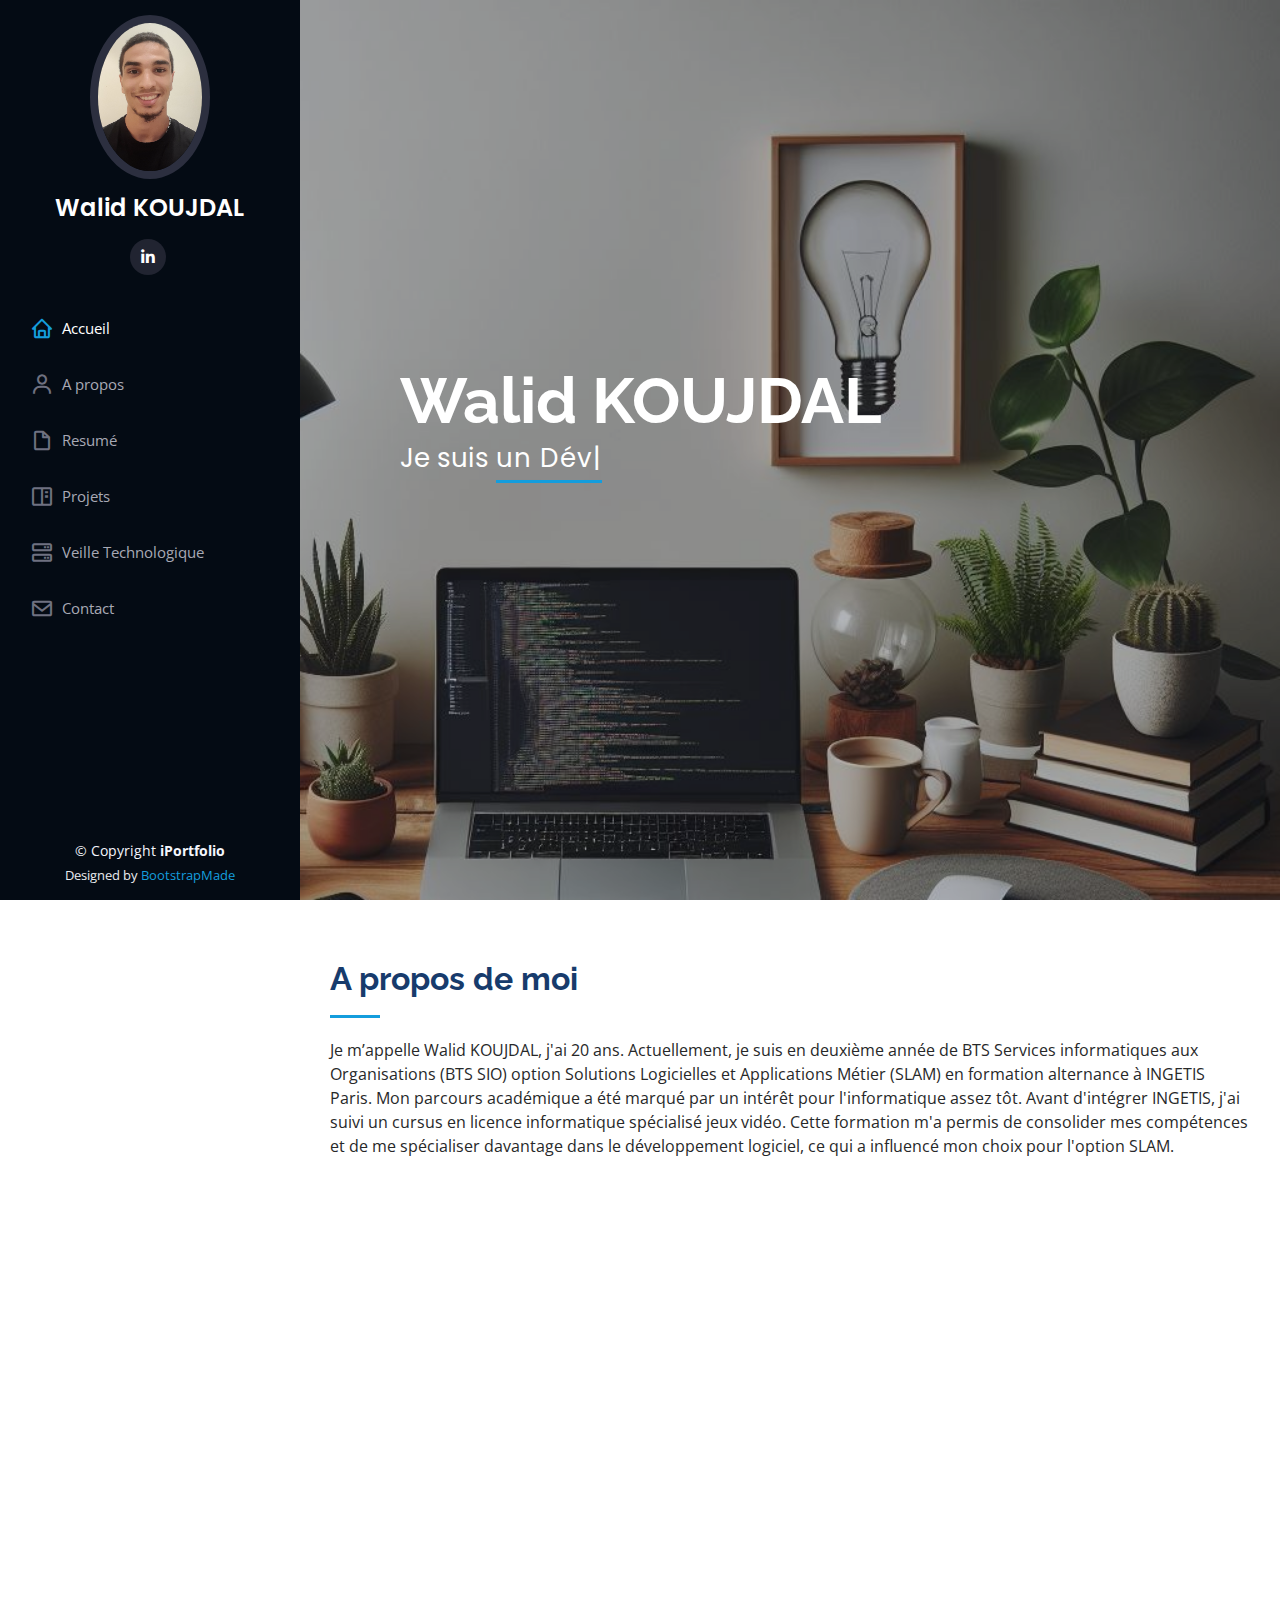
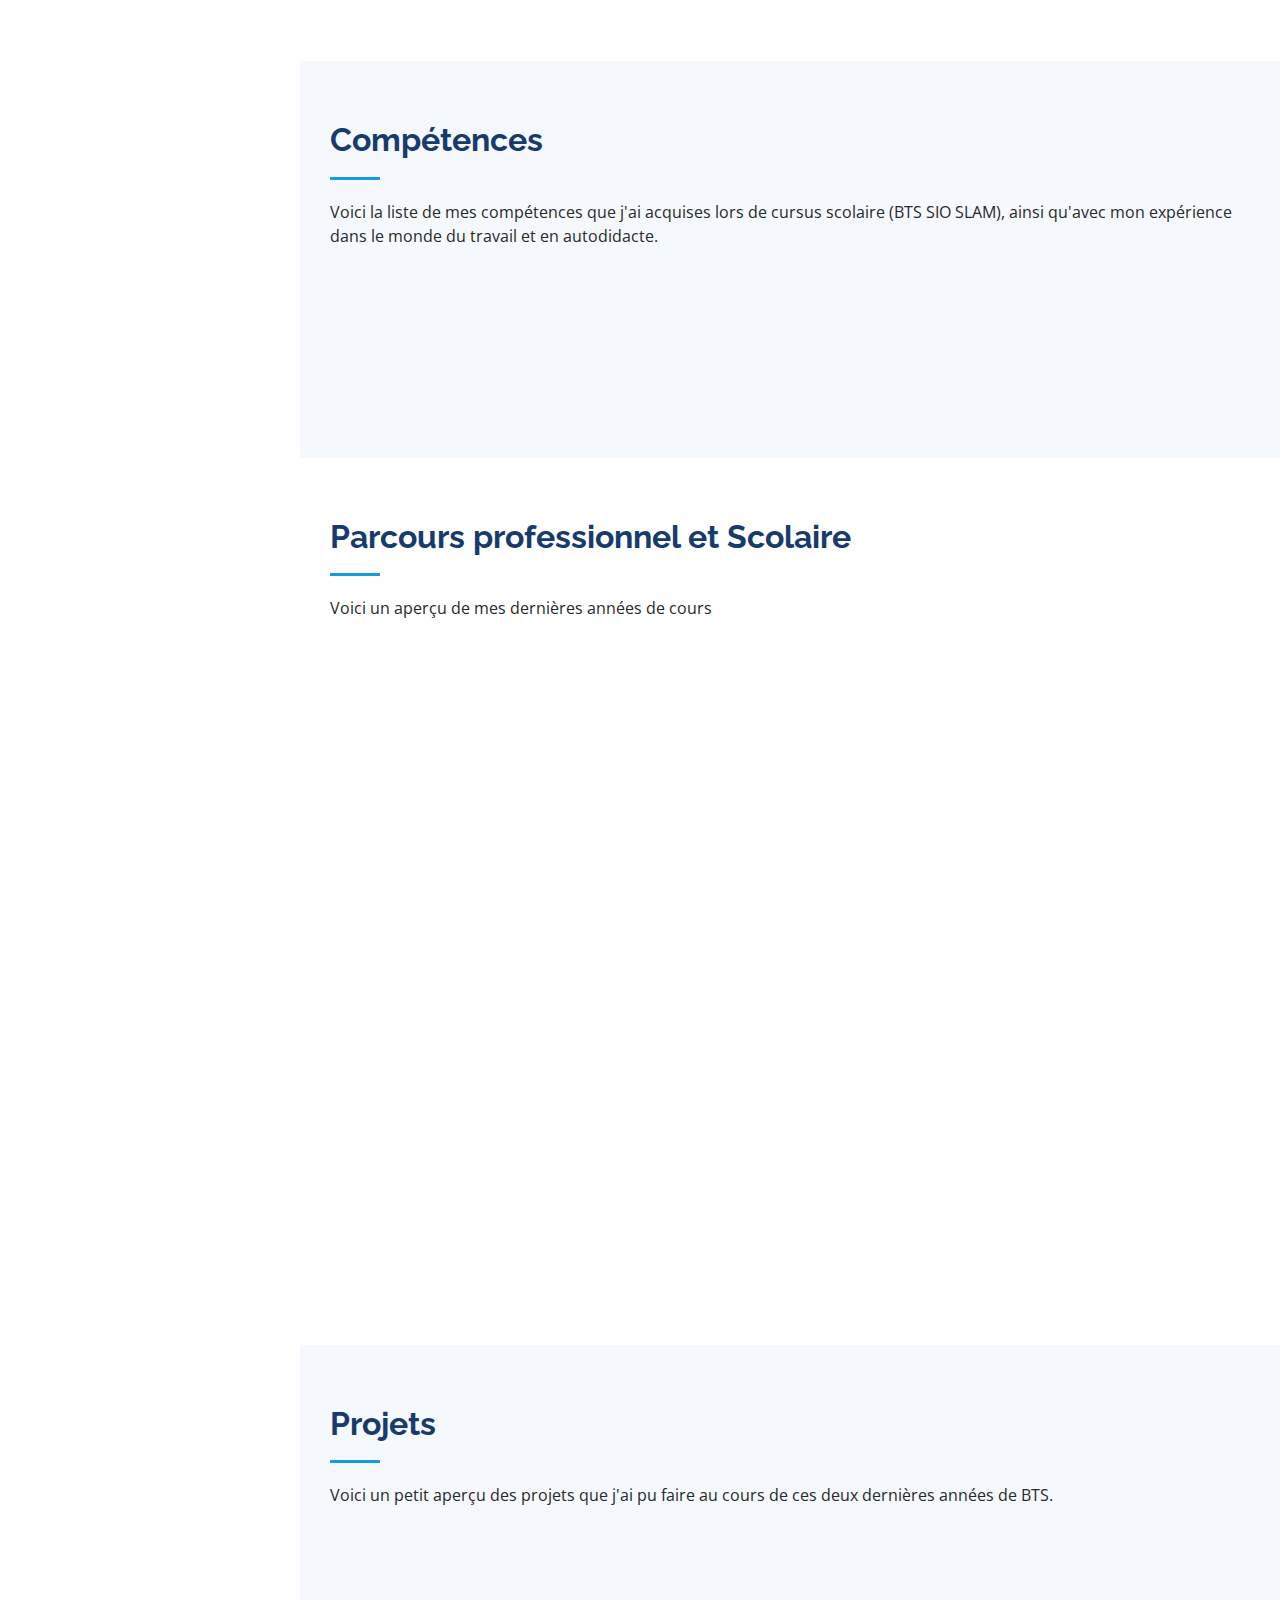
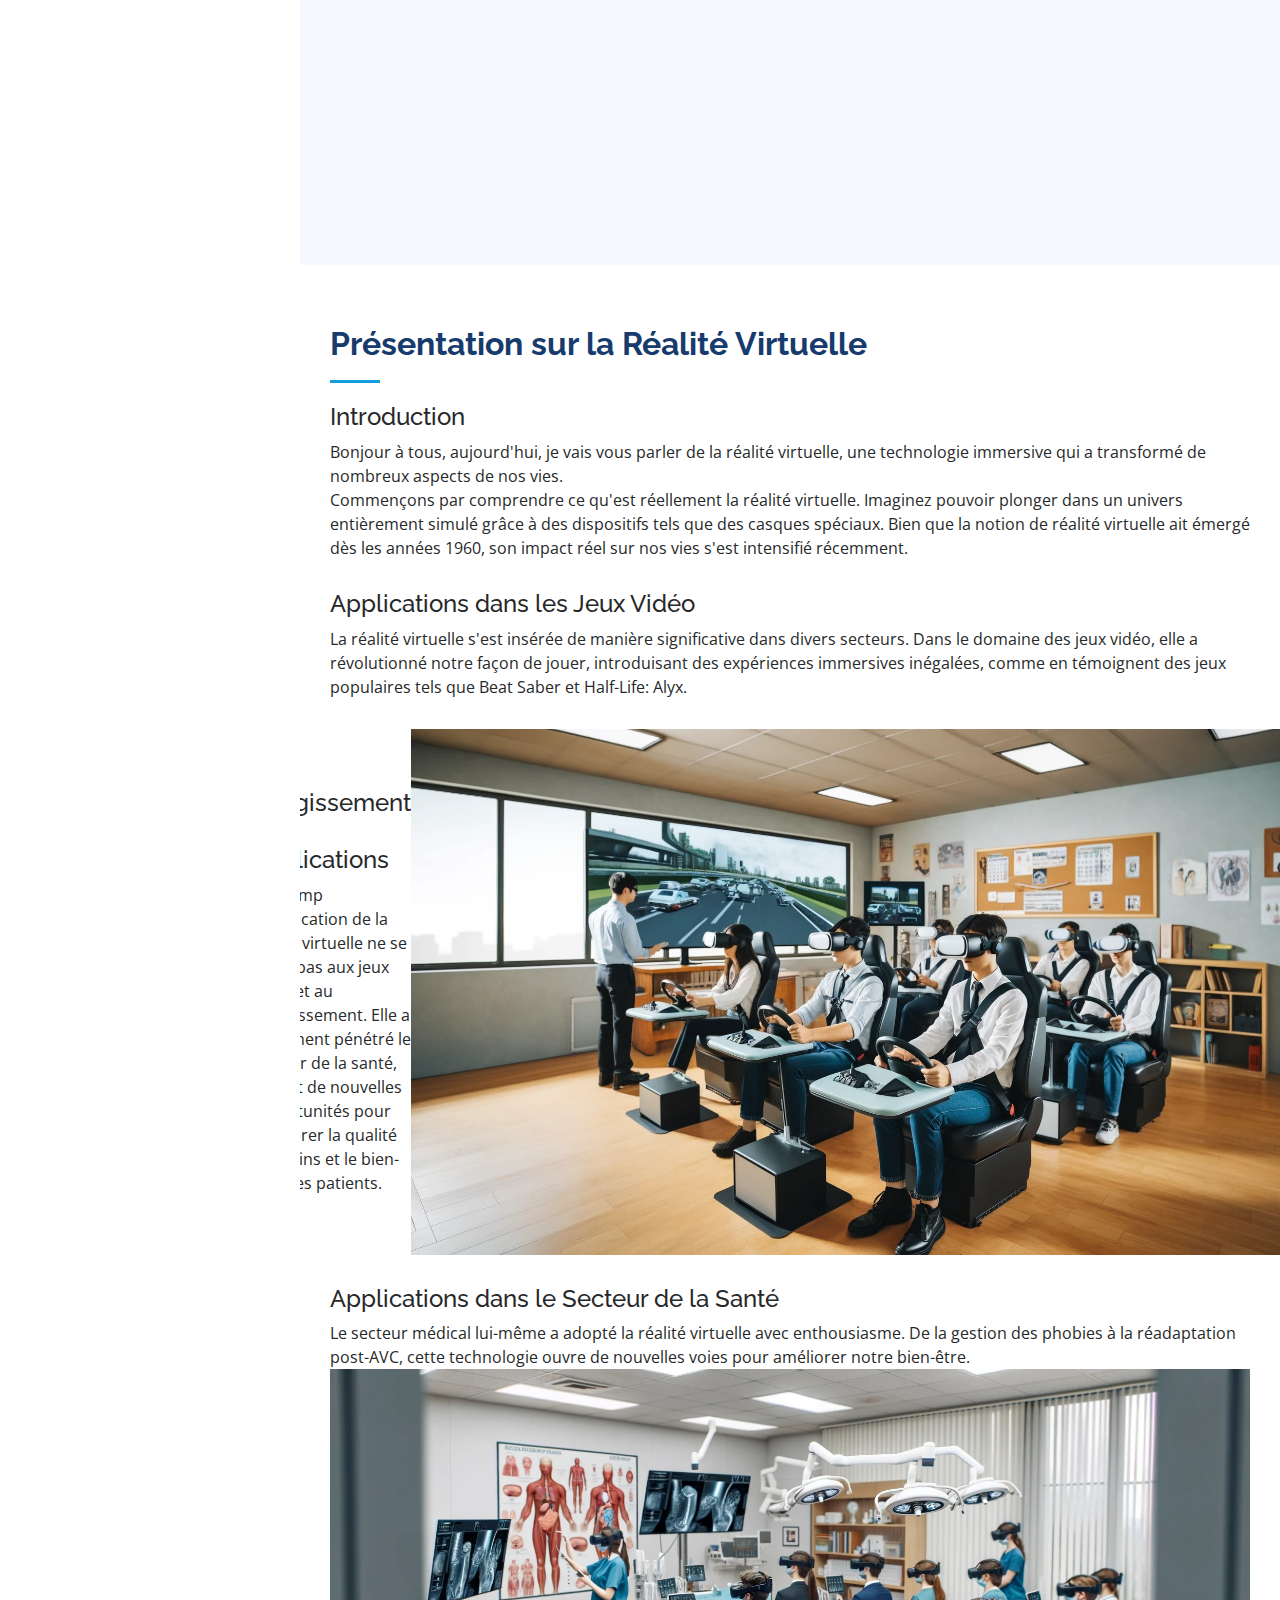
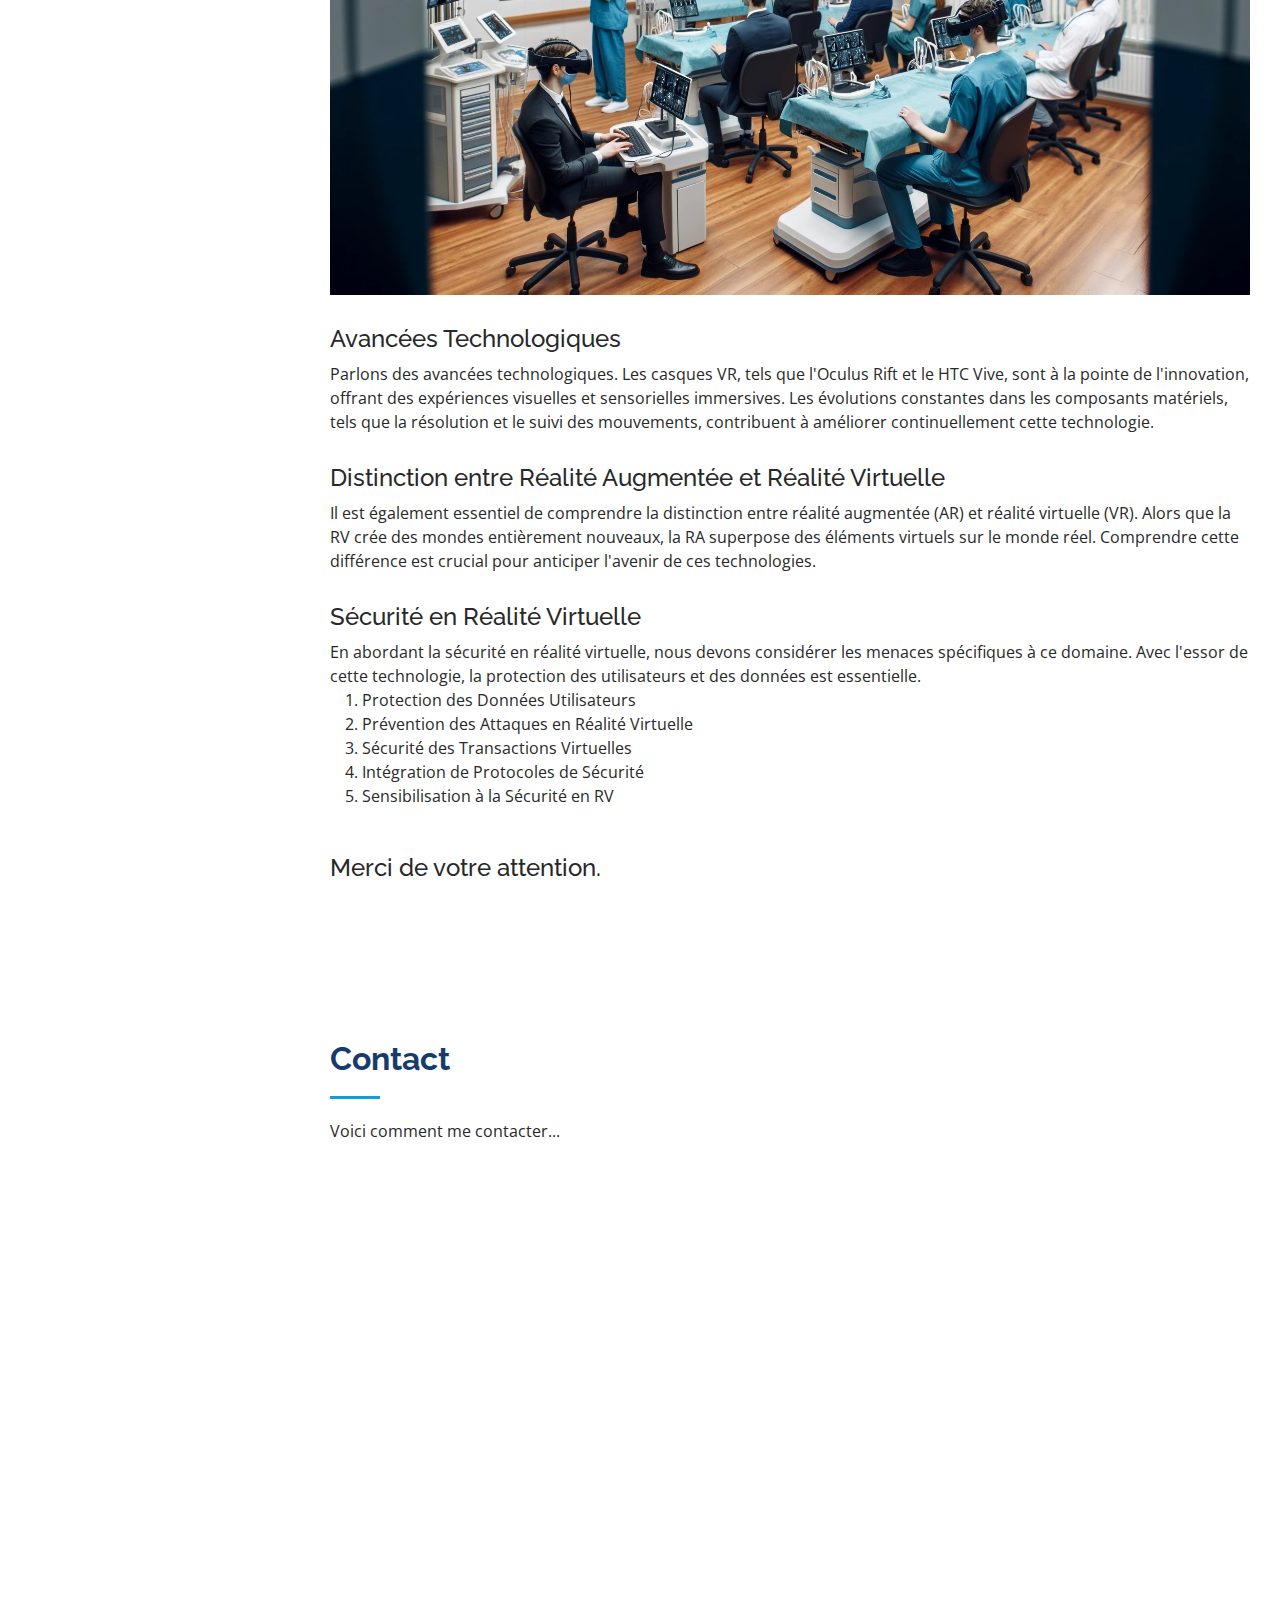
==== index.html @ e05b6fe8 "Update index.html" ====
<!DOCTYPE html>
<html lang="en">

<head>
  <meta charset="utf-8">
  <meta content="width=device-width, initial-scale=1.0" name="viewport">

  <title>iPortfolio Bootstrap Template - Index</title>
  <meta content="" name="description">
  <meta content="" name="keywords">

  <!-- Favicons -->
  <link href="assets/img/favicon.png" rel="icon">
  <link href="assets/img/apple-touch-icon.png" rel="apple-touch-icon">

  <!-- Google Fonts -->
  <link href="https://fonts.googleapis.com/css?family=Open+Sans:300,300i,400,400i,600,600i,700,700i|Raleway:300,300i,400,400i,500,500i,600,600i,700,700i|Poppins:300,300i,400,400i,500,500i,600,600i,700,700i" rel="stylesheet">

  <!-- Vendor CSS Files -->
  <link href="assets/vendor/aos/aos.css" rel="stylesheet">
  <link href="assets/vendor/bootstrap/css/bootstrap.min.css" rel="stylesheet">
  <link href="assets/vendor/bootstrap-icons/bootstrap-icons.css" rel="stylesheet">
  <link href="assets/vendor/boxicons/css/boxicons.min.css" rel="stylesheet">
  <link href="assets/vendor/glightbox/css/glightbox.min.css" rel="stylesheet">
  <link href="assets/vendor/swiper/swiper-bundle.min.css" rel="stylesheet">

  <!-- Template Main CSS File -->
  <link href="assets/css/style.css" rel="stylesheet">

  <!-- =======================================================
  * Template Name: iPortfolio
  * Updated: Jan 29 2024 with Bootstrap v5.3.2
  * Template URL: https://bootstrapmade.com/iportfolio-bootstrap-portfolio-websites-template/
  * Author: BootstrapMade.com
  * License: https://bootstrapmade.com/license/
  ======================================================== -->
</head>

<body>

  <!-- ======= Mobile nav toggle button ======= -->
  <i class="bi bi-list mobile-nav-toggle d-xl-none"></i>

  <!-- ======= Header ======= -->
  <header id="header">
    <div class="d-flex flex-column">

      <div class="profile">
        <img src="assets\img\portfolio\Walid-KOUJDAL.png" alt="" class="img-fluid rounded-circle">
        <h1 class="text-light"><a href="index.html">Walid KOUJDAL</a></h1>
        <div class="social-links mt-3 text-center">
          
          
          <a href="https://fr.linkedin.com/in/walid-koujdal-b328aa253" class="linkedin"><i class="bx bxl-linkedin"></i></a>
        </div>
      </div>

      <nav id="navbar" class="nav-menu navbar">
        <ul>
          <li><a href="#hero" class="nav-link scrollto active"><i class="bx bx-home"></i> <span>Accueil</span></a></li>
          <li><a href="#about" class="nav-link scrollto"><i class="bx bx-user"></i> <span>A propos</span></a></li>
          <li><a href="#resume" class="nav-link scrollto"><i class="bx bx-file-blank"></i> <span>Resumé</span></a></li>
          <li><a href="#portfolio" class="nav-link scrollto"><i class="bx bx-book-content"></i> <span>Projets</span></a></li>
          <li><a href="#services" class="nav-link scrollto"><i class="bx bx-server"></i> <span>Veille Technologique</span></a></li>
          <li><a href="#contact" class="nav-link scrollto"><i class="bx bx-envelope"></i> <span>Contact</span></a></li>
        </ul>
      </nav><!-- .nav-menu -->
    </div>
  </header><!-- End Header -->

  <!-- ======= Hero Section ======= -->
  <section id="hero" class="d-flex flex-column justify-content-center align-items-center">
    <div class="hero-container" data-aos="fade-in">
      <h1>Walid KOUJDAL </h1>
      <p>Je suis <span class="typed" data-typed-items="un Développeur, un étudiant"></span></p>
    </div>
  </section><!-- End Hero -->

  <main id="main">

    <!-- ======= About Section ======= -->
    <section id="about" class="about">
      <div class="container">

        <div class="section-title">
          <h2>A propos de moi</h2>
          <p>Je m’appelle Walid KOUJDAL, j'ai 20 ans. Actuellement, je suis en deuxième année de BTS Services informatiques aux Organisations (BTS SIO) option Solutions Logicielles et Applications Métier (SLAM) en formation alternance à INGETIS Paris. Mon parcours académique a été marqué par un intérêt pour l'informatique assez tôt. Avant d'intégrer INGETIS, j'ai suivi un cursus en licence informatique spécialisé jeux vidéo. Cette formation m'a permis de consolider mes compétences et de me spécialiser davantage dans le développement logiciel, ce qui a influencé mon choix pour l'option SLAM.  
          </p>
        </div>  

        <div class="row">
          <div class="col-lg-4" data-aos="fade-right">
            <img src="assets\img\portfolio\Walid-KOUJDAL.png" class="img-fluid" alt="">
          </div>
          <div class="col-lg-8 pt-4 pt-lg-0 content" data-aos="fade-left">
            <h3>Etudiant, Développeur</h3>
            <p class="fst-italic">
              Je suis un étudient de 20 ans qui a pour but de vivre de l'informatique.
            </p>
            <div class="row">
              <div class="col-lg-6">
                <ul>
                  <li><i class="bi bi-chevron-right"></i> <strong>Date d'anniversaire:</strong> <span>26 Mai 2003</span></li>
                  <li><i class="bi bi-chevron-right"></i> <strong>Numero:</strong> <span>+33 6 26 18 85 80 </span></li>
                  <li><i class="bi bi-chevron-right"></i> <strong>Ville:</strong> <span>Argenteuil, France</span></li>
                </ul>
              </div>
              <div class="col-lg-6">
                <ul>
                  <li><i class="bi bi-chevron-right"></i> <strong>Age:</strong> <span>20</span></li>
                  <li><i class="bi bi-chevron-right"></i> <strong>Situation scolaire:</strong> <span>Etudiant à INGETIS Paris</span></li>
                  <li><i class="bi bi-chevron-right"></i> <strong>Email:</strong> <span>walidkoujdal2003@gmail.com</span></li>
                </ul>
              </div>
            </div>  
          </div>
        </div>

      </div>
    </section><!-- End About Section -->


    <!-- ======= Skills Section ======= -->
    <section id="skills" class="skills section-bg">
      <div class="container">

        <div class="section-title">
          <h2>Compétences</h2>
          <p>Voici la liste de mes compétences que j'ai acquises lors de cursus scolaire (BTS SIO SLAM), ainsi qu'avec mon expérience dans le monde du travail et en autodidacte.</p>
        </div>

        <div class="row skills-content">

          <div class="col-lg-4" data-aos="fade-up">

            <div class="progress">
              <span class="skill">HTML</span>
            </div>

         

            <div class="progress">
              <span class="skill">CSS</span>
            </div>

          </div>

          <div class="col-lg-4" data-aos="fade-up" data-aos-delay="100">

            <div class="progress">
              <span class="skill">PHP</span>
            </div>

            <div class="progress">
              <span class="skill">C#</span>
            </div>

           

          </div>

          <div class="col-lg-4" data-aos="fade-up" data-aos-delay="100">

           

            <div class="progress">
              <span class="skill">MYSQL</span>
            </div>

            <div class="progress">
              <span class="skill">JavaScript</span>
            </div>

          </div>

        </div>

      </div>
    </section><!-- End Skills Section -->

    <!-- ======= Resume Section ======= -->
    <section id="resume" class="resume">
      <div class="container">

        <div class="section-title">
          <h2>Parcours professionnel et Scolaire</h2>
          <p>Voici un aperçu de mes dernières années de cours </p>
        </div>

        <div class="row">
          <div class="col-lg-6" data-aos="fade-up">
            <h3 class="resume-title">Sommaire</h3>
            <div class="resume-item pb-0">
              <h4>Walid KOUJDAL </h4>
              <p><em>Petit résumé rapide de mes 3 dernières années dans le monde de l'informatique sur mon parcours informatique et mes expériences professionnelles.</em></p>
            </div>

            <h3 class="resume-title">Education</h3>
            <div class="resume-item">
              <h4>Licence Informatique  </h4>
              <h5>2021 - 2022</h5>
              <p><em>Licence Informatique, Paris 8 Saint Denis</em></p>
              <p>Etablissement dans lequel j'ai fait ma première année en Informatique</p>
            </div>
            <div class="resume-item">
              <h4> BTS SIO (Service Informatique aux Organisations) Option SLAM (Solutions Logicielles et Application Métier)  </h4>
              <h5>2023 - 2024</h5>
              <p><em>INGETIS PARIS, Paris </em></p>
              <p>Etablissement dans lequel j'ai fait ma deuxième et troisième année en Informatique</p>
            </div>
          </div>
          <div class="col-lg-6" data-aos="fade-up" data-aos-delay="100">
            <h3 class="resume-title">Experiences Professionelles dans l'informatique</h3>
            <div class="resume-item">
              <h4>Stage en designer de site Web</h4>
              <h5>Juin 2023 - Août 2023</h5>
              <p><em>Paris</em></p>
              <ul>
                  <li>Conception d'un site Web</li>
                  <li>Donner un aperçu d'une présence en ligne</li>
                  
              </ul>
          </div>
          
          <div class="resume-item">
            <h4>Conception officielle du site web</h4>
            <h5>Octobre 2023 - Décembre 2023</h5>
            <p><em>Paris</em></p>
            <ul>
                <li>Création du site pour depannage</li>
                <li>Automatisation et gestion de la présence en ligne.</li>
                
            </ul>
        </div>        
        </div>
        </div>
      </div>
    </section><!-- End Resume Section -->

    <!-- ======= Portfolio Section ======= -->
    <section id="portfolio" class="portfolio section-bg">
      <div class="container">

        <div class="section-title">
          <h2>Projets</h2>
          <p>Voici un petit aperçu des projets que j'ai pu faire au cours de ces deux dernières années de BTS.</p>
        </div>

        <div class="row" data-aos="fade-up">
          <div class="col-lg-12 d-flex justify-content-center">
            <ul id="portfolio-flters">
              <li data-filter="*" class="filter-active">All</li>
              <li data-filter=".filter-app">App</li>
              <li data-filter=".filter-web">Web</li>
            </ul>
          </div>
        </div>

        <div class="row portfolio-container" data-aos="fade-up" data-aos-delay="100">

          <div class="col-lg-4 col-md-6 portfolio-item filter-web">
            <div class="portfolio-wrap">
              <img src="assets\img\portfolio\reborn.png" class="img-fluid" alt="">
              <div class="portfolio-links">
                <a href="assets\img\portfolio\reborn.png" data-gallery="portfolioGallery" class="portfolio-lightbox" title="Web 2"><i class="bx bx-plus"></i></a>
                <a href="portfolio-details.html" title="More Details"><i class="bx bx-link"></i></a>
              </div>
            </div>
          </div>

          <div class="col-lg-4 col-md-6 portfolio-item filter-app">
            <div class="portfolio-wrap">
              <img src="assets\img\portfolio\AccueilDVD.png" class="img-fluid" alt="">
              <div class="portfolio-links">
                <a href="assets\img\portfolio\AccueilDVD.png" data-gallery="portfolioGallery" class="portfolio-lightbox" title="App 1"><i class="bx bx-plus"></i></a>
                <a href="portfolio-details2.html" title="More Details"><i class="bx bx-link"></i></a>
              </div>
            </div>
          </div>

        

         

         
        </div>
        
      </div>
    </section><!-- End Portfolio Section -->

    <!-- ======= Services Section ======= -->
    <!-- ======= Services Section ======= -->
<section id="services" class="services">
  <div class="container">

  <div class="section-title">
    <h2>Présentation sur la Réalité Virtuelle</h2>
    <h4>Introduction</h4>
    <p>Bonjour à tous, aujourd'hui, je vais vous parler de la réalité virtuelle, une technologie immersive qui a transformé de nombreux aspects de nos vies.</p>
    <p>Commençons par comprendre ce qu'est réellement la réalité virtuelle. Imaginez pouvoir plonger dans un univers entièrement simulé grâce à des dispositifs tels que des casques spéciaux. Bien que la notion de réalité virtuelle ait émergé dès les années 1960, son impact réel sur nos vies s'est intensifié récemment.</p>
</div>

<div class="section-title">
    <h4>Applications dans les Jeux Vidéo</h4>
    <p>La réalité virtuelle s'est insérée de manière significative dans divers secteurs. Dans le domaine des jeux vidéo, elle a révolutionné notre façon de jouer, introduisant des expériences immersives inégalées, comme en témoignent des jeux populaires tels que Beat Saber et Half-Life: Alyx.</p>
</div>

<div class="section-title d-flex align-items-center justify-content-center">
  <div>
    <h4>Élargissement des Applications</h4>
    <p>Le champ d'application de la réalité virtuelle ne se limite pas aux jeux vidéo et au divertissement. Elle a également pénétré le secteur de la santé, offrant de nouvelles opportunités pour améliorer la qualité des soins et le bien-être des patients.</p>
  </div>
    <img src="assets\img\portfolio\VRAutoecole.jpg" class="img-fluid" alt="Application de la VR en auto-école">
        
  </div>

<div class="section-title">
  <h4>Applications dans le Secteur de la Santé</h4>
  <p>Le secteur médical lui-même a adopté la réalité virtuelle avec enthousiasme. De la gestion des phobies à la réadaptation post-AVC, cette technologie ouvre de nouvelles voies pour améliorer notre bien-être.</p>
  <img src="assets/img/portfolio/VRMedcin.jpg" class="img-fluid" alt="Application de la VR en médecine">
</div>


<div class="section-title">
    <h4>Avancées Technologiques</h4>
    <p>Parlons des avancées technologiques. Les casques VR, tels que l'Oculus Rift et le HTC Vive, sont à la pointe de l'innovation, offrant des expériences visuelles et sensorielles immersives. Les évolutions constantes dans les composants matériels, tels que la résolution et le suivi des mouvements, contribuent à améliorer continuellement cette technologie.</p>
</div>

<div class="section-title">
    <h4>Distinction entre Réalité Augmentée et Réalité Virtuelle</h4>
    <p>Il est également essentiel de comprendre la distinction entre réalité augmentée (AR) et réalité virtuelle (VR). Alors que la RV crée des mondes entièrement nouveaux, la RA superpose des éléments virtuels sur le monde réel. Comprendre cette différence est crucial pour anticiper l'avenir de ces technologies.</p>
</div>

<div class="section-title">
    <h4>Sécurité en Réalité Virtuelle</h4>
    <p>En abordant la sécurité en réalité virtuelle, nous devons considérer les menaces spécifiques à ce domaine. Avec l'essor de cette technologie, la protection des utilisateurs et des données est essentielle.</p>
    <ol>
        <li>Protection des Données Utilisateurs</li>
        <li>Prévention des Attaques en Réalité Virtuelle</li>
        <li>Sécurité des Transactions Virtuelles</li>
        <li>Intégration de Protocoles de Sécurité</li>
        <li>Sensibilisation à la Sécurité en RV</li>
    </ol>
</div>

<div class="section-title">
    <h4>Merci de votre attention.</h4>
</div>

  </div>
</section><!-- End Services Section -->


    <!-- ======= Contact Section ======= -->
    <section id="contact" class="contact">
      <div class="container">

        <div class="section-title">
          <h2>Contact</h2>
          <p>Voici comment me contacter...</p>
        </div>

        <div class="row" data-aos="fade-in">

          <div class="col-lg-5 d-flex align-items-stretch">
            <div class="info">
              <div class="address">
                <i class="bi bi-geo-alt"></i>
                <h4>Adresse:</h4>
                <p>11 rue de Picardie, Argenteuil, 95100</p>
              </div>

              <div class="email">
                <i class="bi bi-envelope"></i>
                <h4>Email:</h4>
                <p>walidkoujdal2003@gmail.com</p>
              </div>

              <div class="Telephone">
                <i class="bi bi-phone"></i>
                <h4>Appeler:</h4>
                <p>+33 6 26 18 95 80</p>
              </div>

            </div>

          </div>

          <div class="col-lg-7 mt-5 mt-lg-0 d-flex align-items-stretch">
            <form action="forms/contact.php" method="post" role="form" class="php-email-form">
              <div class="row">
                <div class="form-group col-md-6">
                  <label for="name">Votre Nom</label>
                  <input type="text" name="name" class="form-control" id="name" required>
                </div>
                <div class="form-group col-md-6">
                  <label for="name">Email</label>
                  <input type="email" class="form-control" name="email" id="email" required>
                </div>
              </div>
              <div class="form-group">
                <label for="name">Sujet</label>
                <input type="text" class="form-control" name="subject" id="subject" required>
              </div>
              <div class="form-group">
                <label for="name">Message</label>
                <textarea class="form-control" name="message" rows="10" required></textarea>
              </div>
              <div class="my-3">
                <div class="loading">Envoyé</div>
                <div class="error-message"></div>
                <div class="sent-message">Votre message à été envoyé. Merci !</div>
              </div>
              <div class="text-center"><button type="submit">Envoyer Message</button></div>
            </form>
          </div>

        </div>

      </div>
    </section><!-- End Contact Section -->

  </main><!-- End #main -->

  <!-- ======= Footer ======= -->
  <footer id="footer">
    <div class="container">
      <div class="copyright">
        &copy; Copyright <strong><span>iPortfolio</span></strong>
      </div>
      <div class="credits">
        <!-- All the links in the footer should remain intact. -->
        <!-- You can delete the links only if you purchased the pro version. -->
        <!-- Licensing information: https://bootstrapmade.com/license/ -->
        <!-- Purchase the pro version with working PHP/AJAX contact form: https://bootstrapmade.com/iportfolio-bootstrap-portfolio-websites-template/ -->
        Designed by <a href="https://bootstrapmade.com/">BootstrapMade</a>
      </div>
    </div>
  </footer><!-- End  Footer -->

  <a href="#" class="back-to-top d-flex align-items-center justify-content-center"><i class="bi bi-arrow-up-short"></i></a>

  <!-- Vendor JS Files -->
  <script src="assets/vendor/purecounter/purecounter_vanilla.js"></script>
  <script src="assets/vendor/aos/aos.js"></script>
  <script src="assets/vendor/bootstrap/js/bootstrap.bundle.min.js"></script>
  <script src="assets/vendor/glightbox/js/glightbox.min.js"></script>
  <script src="assets/vendor/isotope-layout/isotope.pkgd.min.js"></script>
  <script src="assets/vendor/swiper/swiper-bundle.min.js"></script>
  <script src="assets/vendor/typed.js/typed.umd.js"></script>
  <script src="assets/vendor/waypoints/noframework.waypoints.js"></script>
  <script src="assets/vendor/php-email-form/validate.js"></script>

  <!-- Template Main JS File -->
  <script src="assets/js/main.js"></script>

</body>

</html>
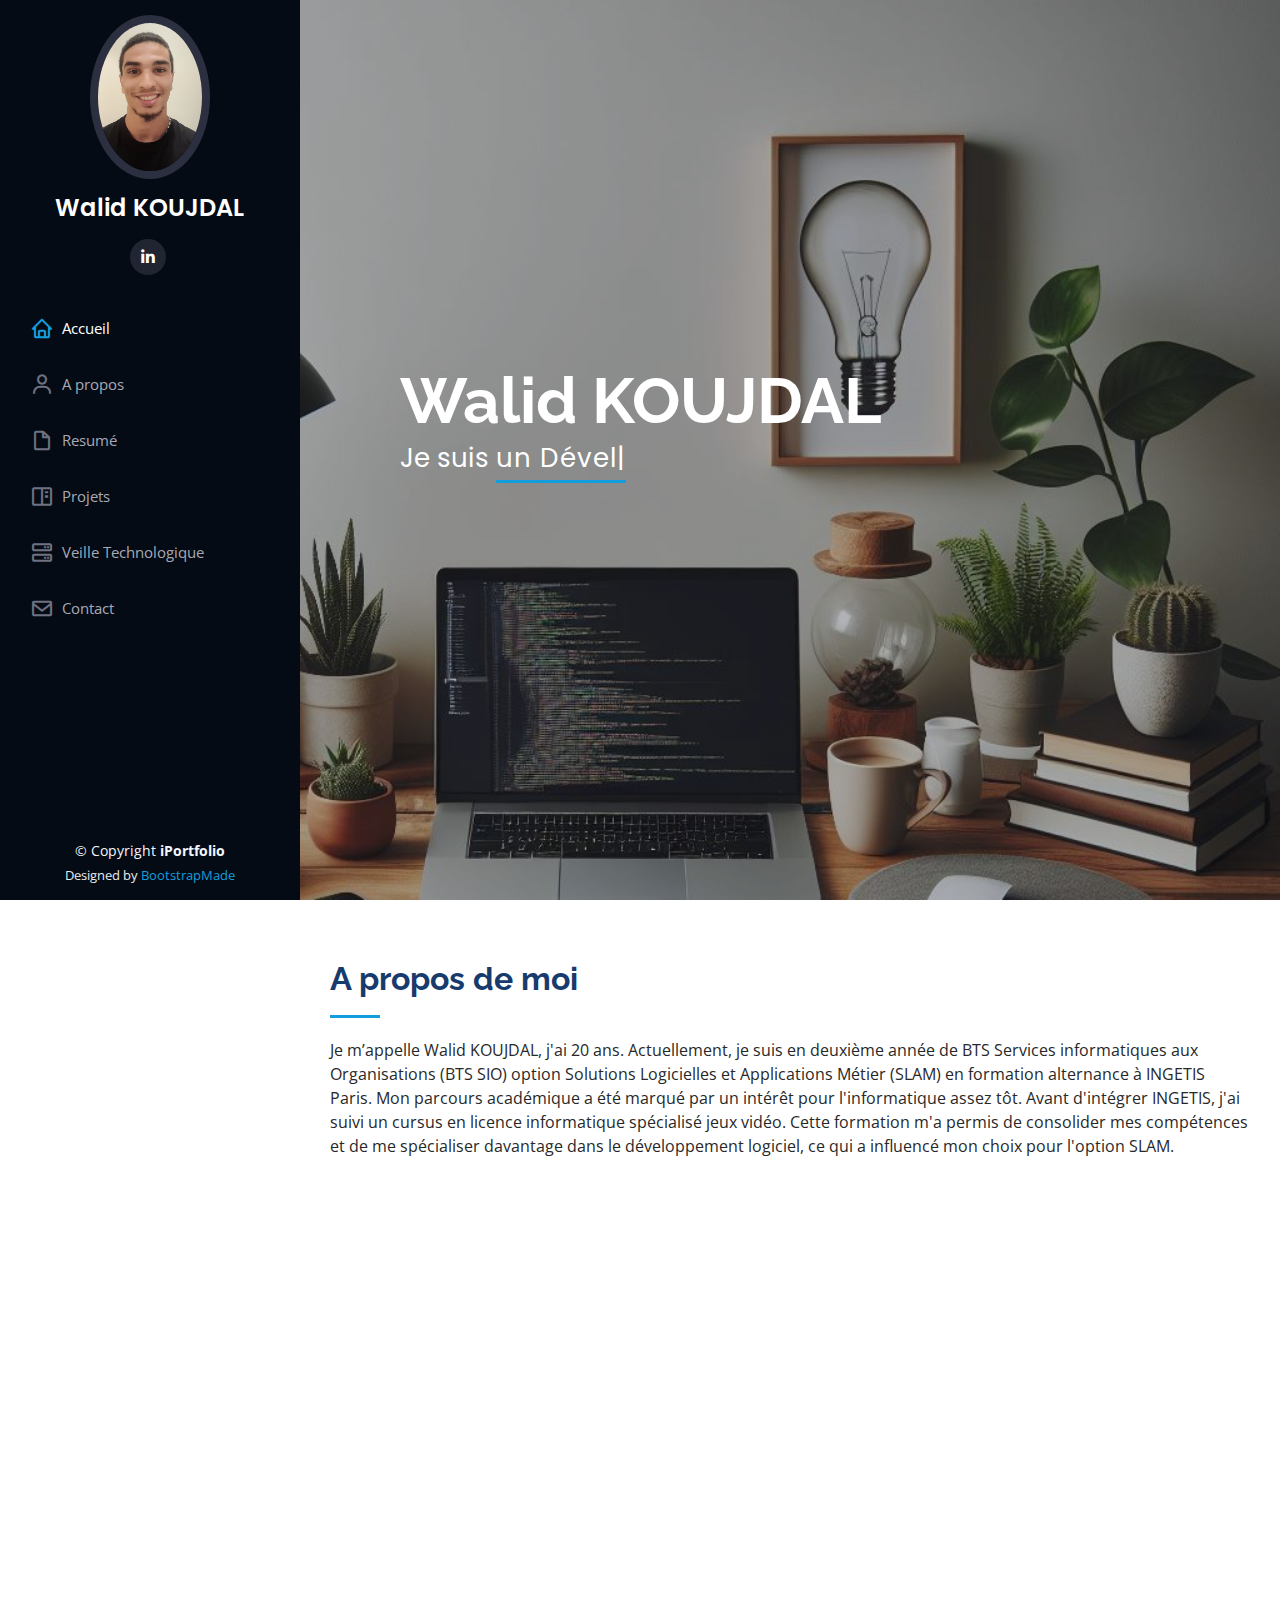
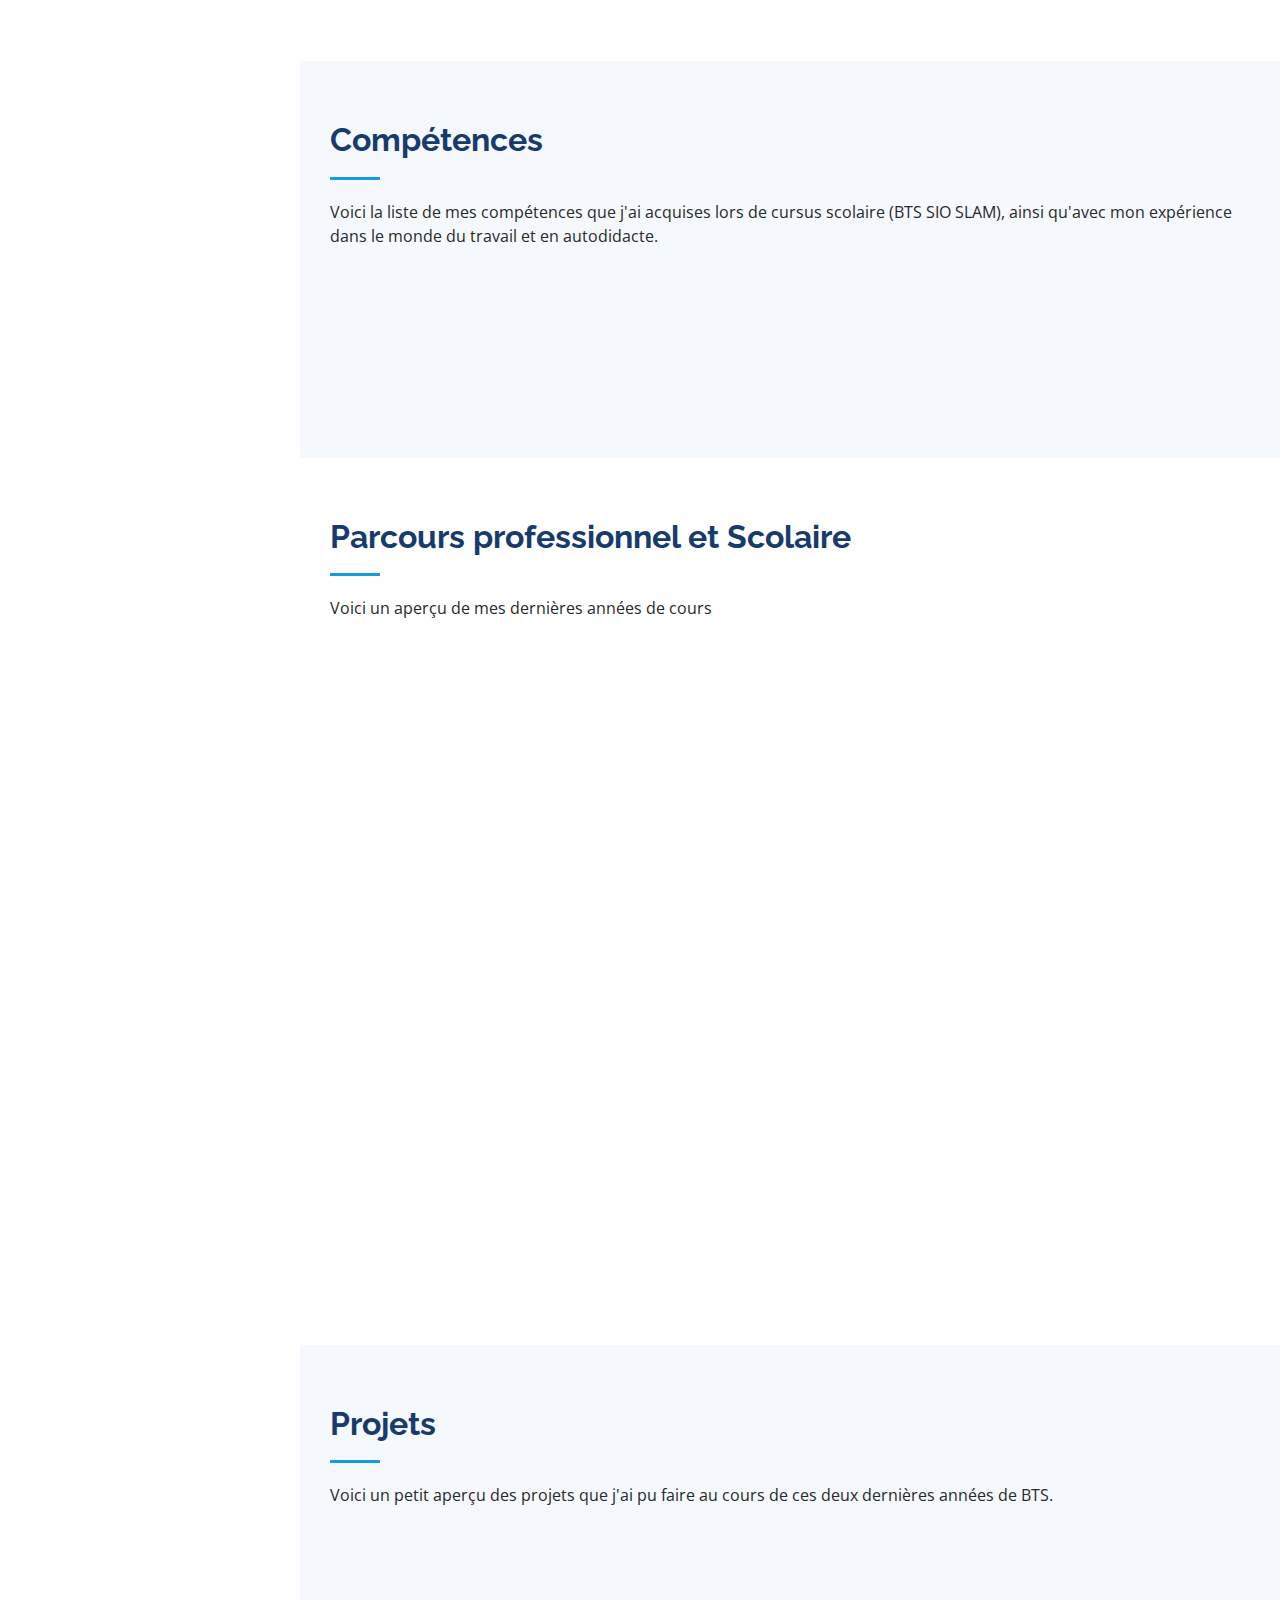
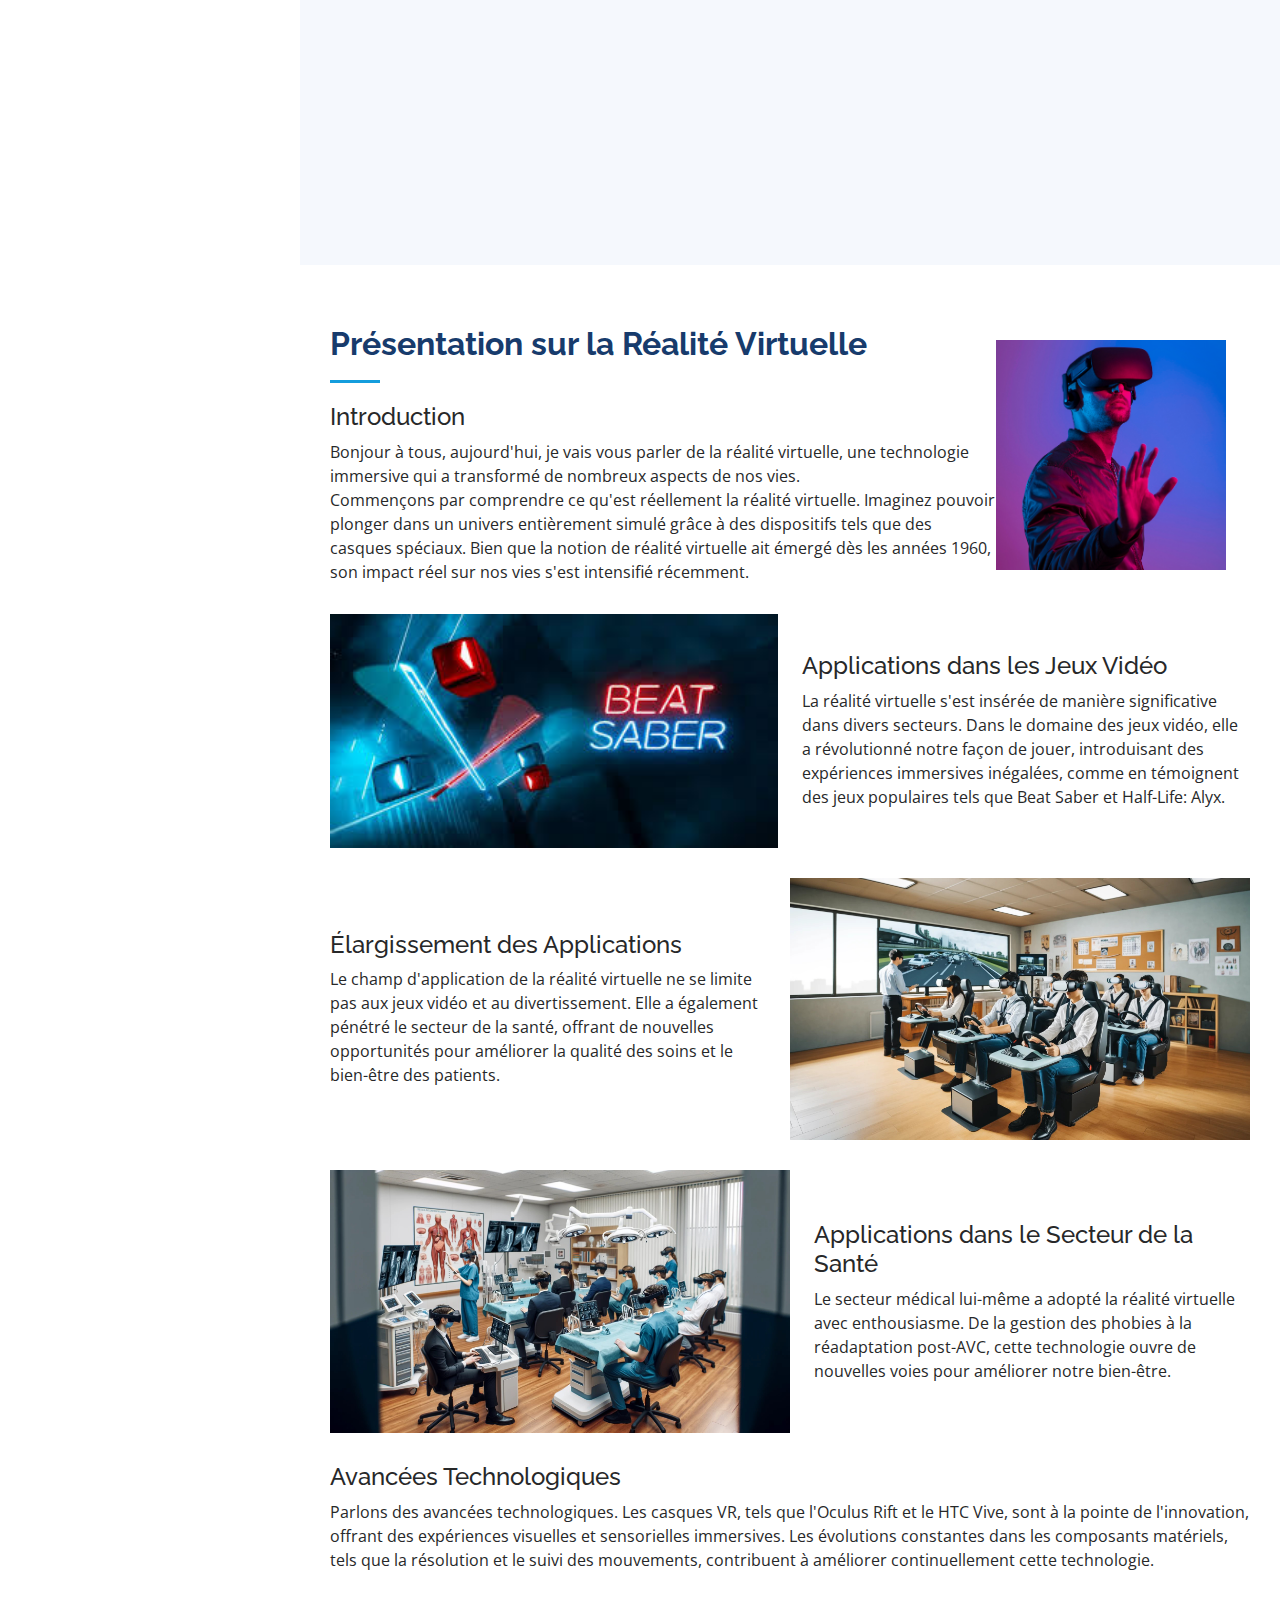
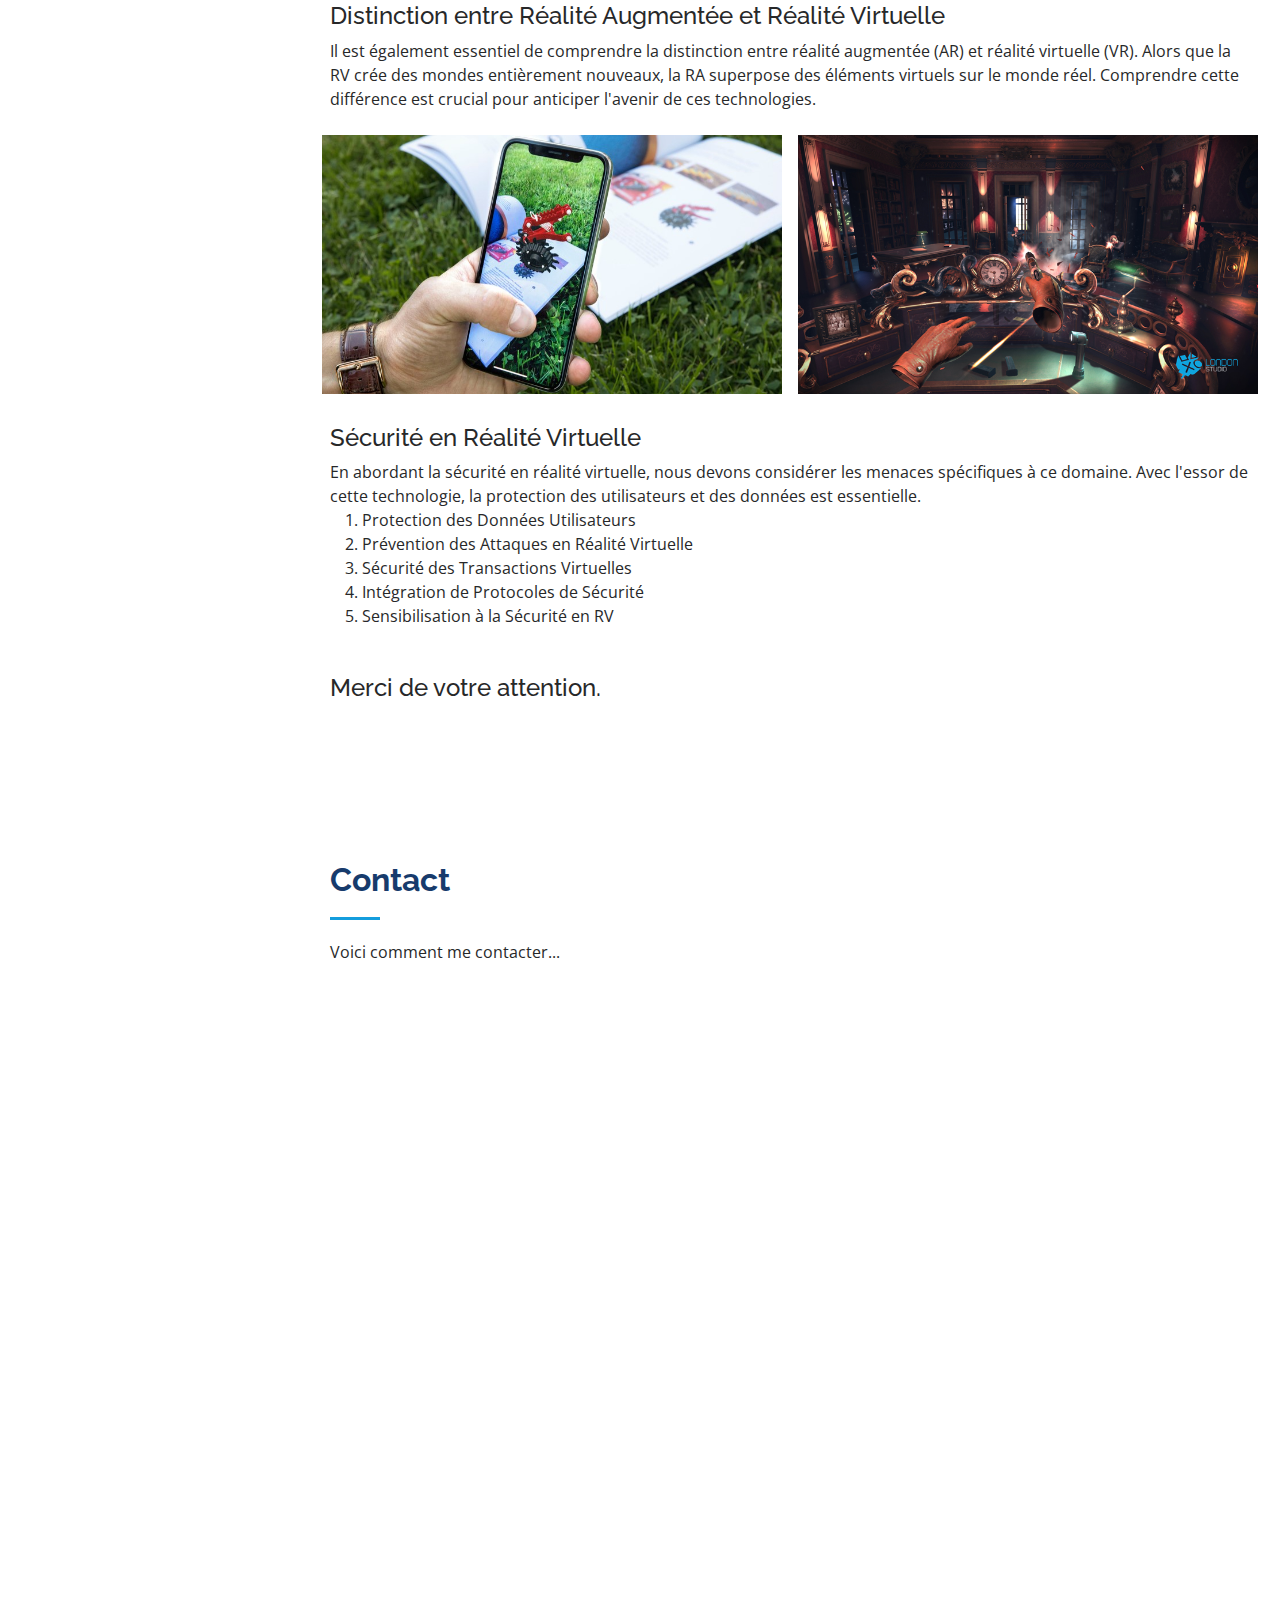
==== commit 5b812e68: "yes" ====
--- a/index.html
+++ b/index.html
@@ -293,31 +293,41 @@
 <section id="services" class="services">
   <div class="container">
 
-  <div class="section-title">
+    <div class="section-title d-flex align-items-center justify-content-center">
+      <div>
     <h2>Présentation sur la Réalité Virtuelle</h2>
     <h4>Introduction</h4>
     <p>Bonjour à tous, aujourd'hui, je vais vous parler de la réalité virtuelle, une technologie immersive qui a transformé de nombreux aspects de nos vies.</p>
     <p>Commençons par comprendre ce qu'est réellement la réalité virtuelle. Imaginez pouvoir plonger dans un univers entièrement simulé grâce à des dispositifs tels que des casques spéciaux. Bien que la notion de réalité virtuelle ait émergé dès les années 1960, son impact réel sur nos vies s'est intensifié récemment.</p>
-</div>
-
-<div class="section-title">
+  </div>
+    <img src="assets/img/portfolio/VR.jpg" class="img-fluid me-4 w-25" alt="Application de la VR en médecine">
+
+  </div>
+
+  <div class="section-title d-flex align-items-center justify-content-start flex-row-reverse">
+    <div class="w-50">
     <h4>Applications dans les Jeux Vidéo</h4>
     <p>La réalité virtuelle s'est insérée de manière significative dans divers secteurs. Dans le domaine des jeux vidéo, elle a révolutionné notre façon de jouer, introduisant des expériences immersives inégalées, comme en témoignent des jeux populaires tels que Beat Saber et Half-Life: Alyx.</p>
-</div>
+  </div>
+    <img src="assets/img/portfolio/BeatSaber.jpeg" class="img-fluid me-4 w-50" alt="Application de la VR en médecine">
+  </div>
 
 <div class="section-title d-flex align-items-center justify-content-center">
   <div>
     <h4>Élargissement des Applications</h4>
     <p>Le champ d'application de la réalité virtuelle ne se limite pas aux jeux vidéo et au divertissement. Elle a également pénétré le secteur de la santé, offrant de nouvelles opportunités pour améliorer la qualité des soins et le bien-être des patients.</p>
   </div>
-    <img src="assets\img\portfolio\VRAutoecole.jpg" class="img-fluid" alt="Application de la VR en auto-école">
+    <img src="assets\img\portfolio\VRAutoecole.jpg" class="img-fluid ms-4 w-50" alt="Application de la VR en auto-école">
         
   </div>
 
-<div class="section-title">
+
+  <div class="section-title d-flex align-items-center justify-content-center flex-row-reverse">
+    <div>
   <h4>Applications dans le Secteur de la Santé</h4>
   <p>Le secteur médical lui-même a adopté la réalité virtuelle avec enthousiasme. De la gestion des phobies à la réadaptation post-AVC, cette technologie ouvre de nouvelles voies pour améliorer notre bien-être.</p>
-  <img src="assets/img/portfolio/VRMedcin.jpg" class="img-fluid" alt="Application de la VR en médecine">
+</div>
+  <img src="assets/img/portfolio/VRMedcin.jpg" class="img-fluid me-4 w-50" alt="Application de la VR en médecine">
 </div>
 
 
@@ -329,7 +339,11 @@
 <div class="section-title">
     <h4>Distinction entre Réalité Augmentée et Réalité Virtuelle</h4>
     <p>Il est également essentiel de comprendre la distinction entre réalité augmentée (AR) et réalité virtuelle (VR). Alors que la RV crée des mondes entièrement nouveaux, la RA superpose des éléments virtuels sur le monde réel. Comprendre cette différence est crucial pour anticiper l'avenir de ces technologies.</p>
-</div>
+    <div class="d-flex align-items-center justify-content-center mt-4">
+    <img src="assets/img/portfolio/RA.jpg" class="img-fluid me-2 w-50" alt="Application de la VR en médecine">
+    <img src="assets/img/portfolio/vr1.jpg" class="img-fluid ms-2 w-50" alt="Application de la VR en médecine">
+  </div>
+  </div>
 
 <div class="section-title">
     <h4>Sécurité en Réalité Virtuelle</h4>
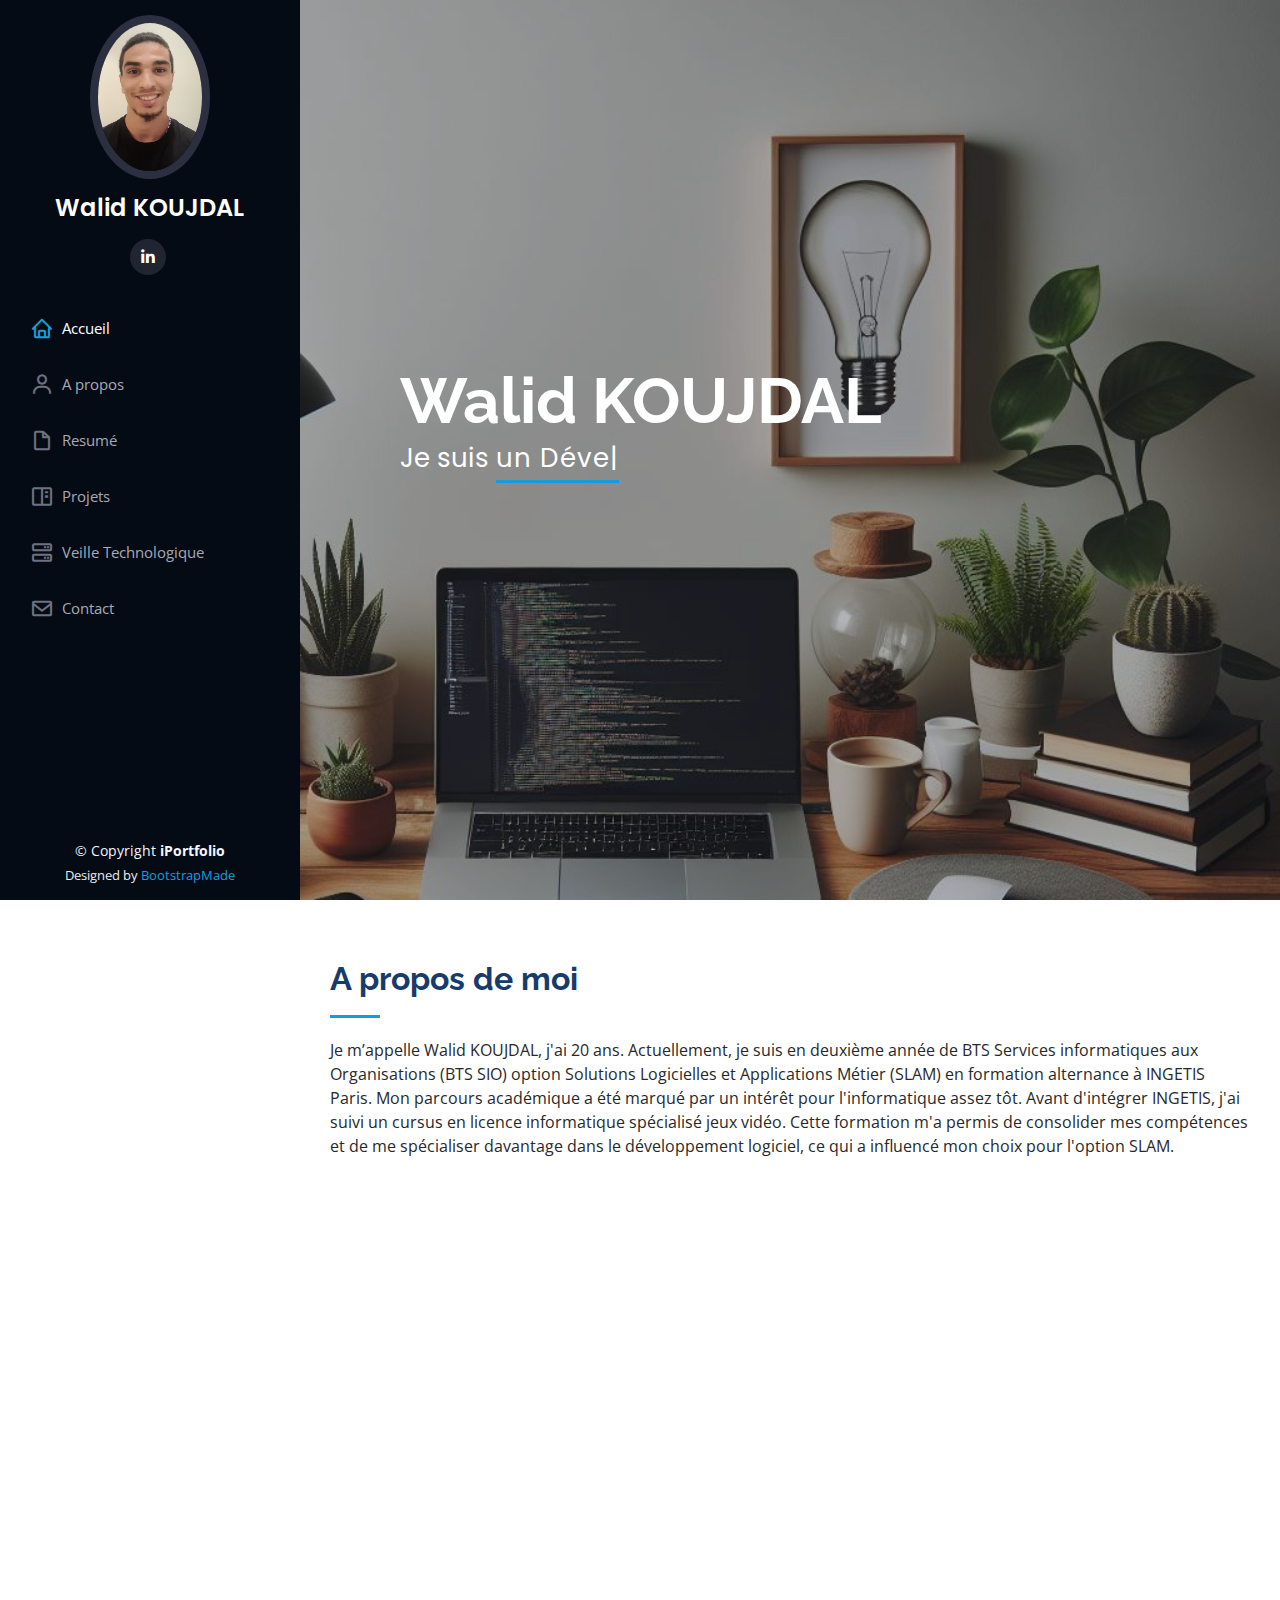
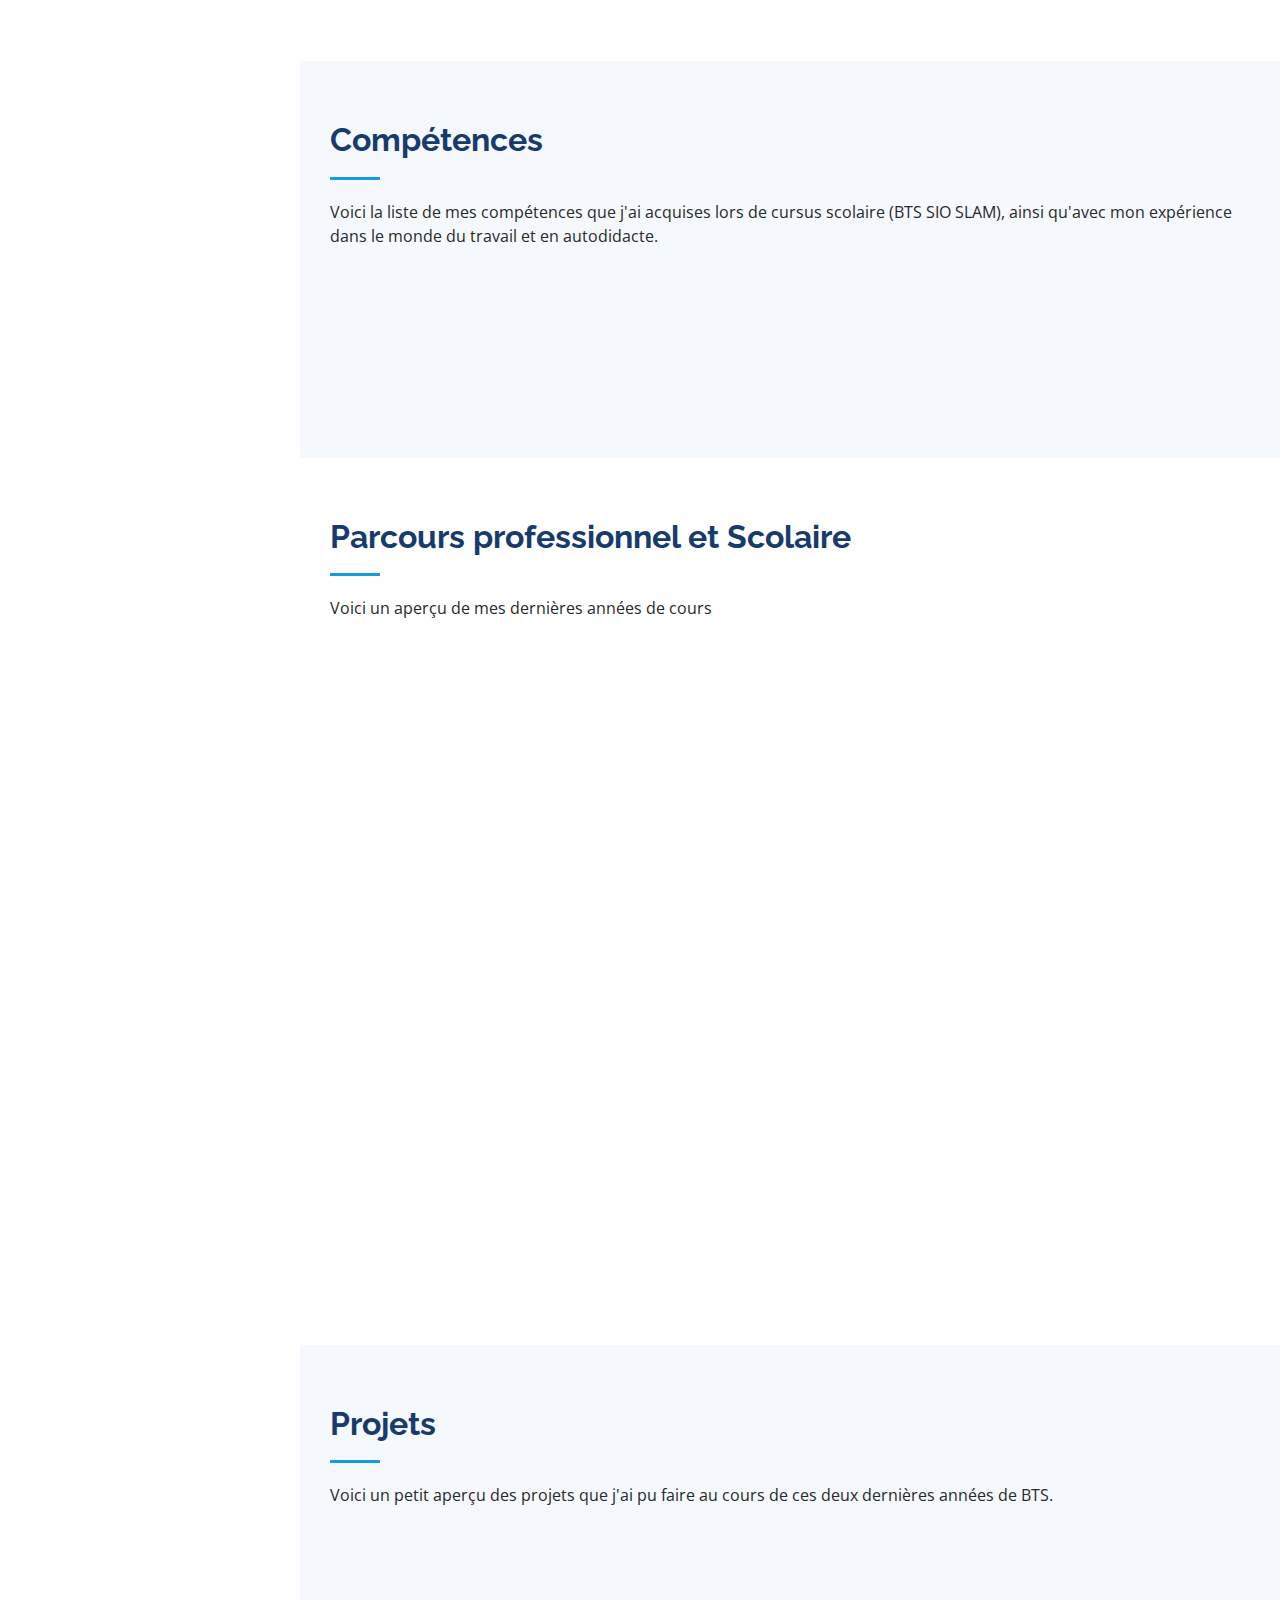
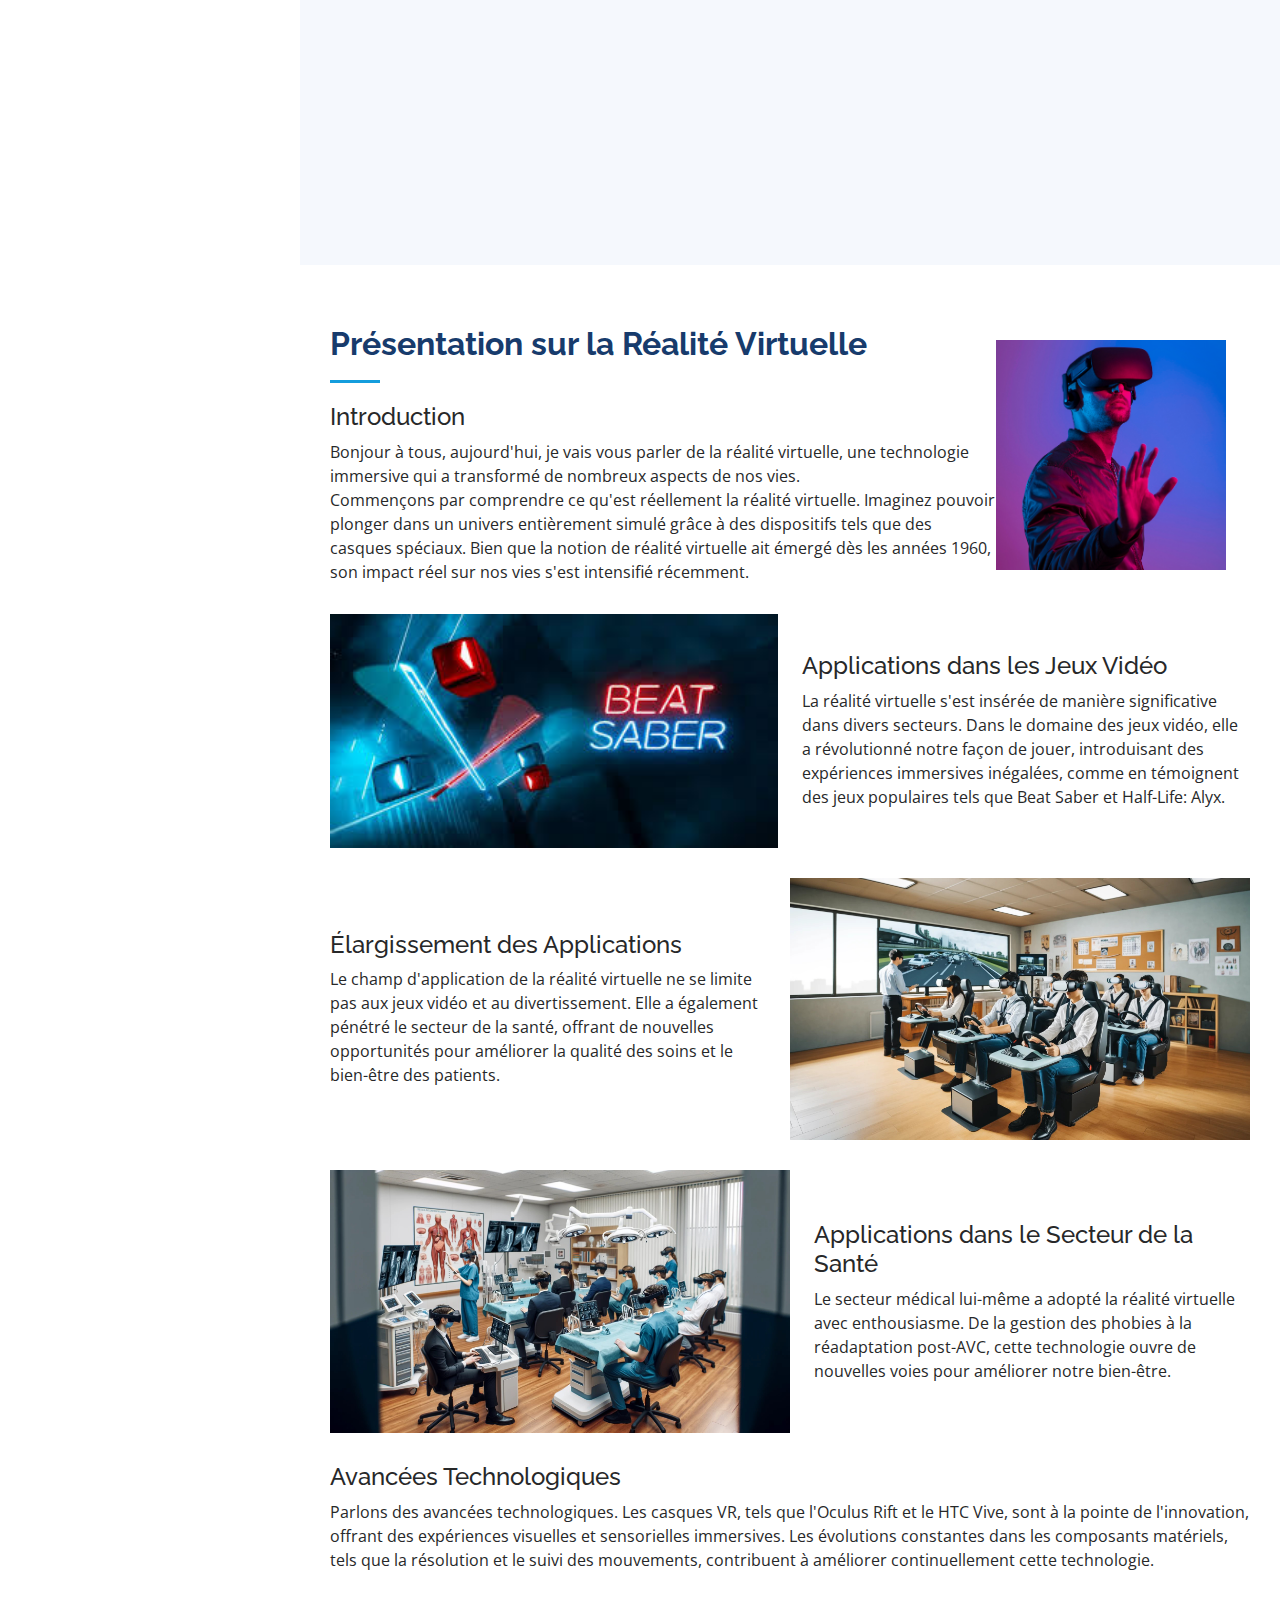
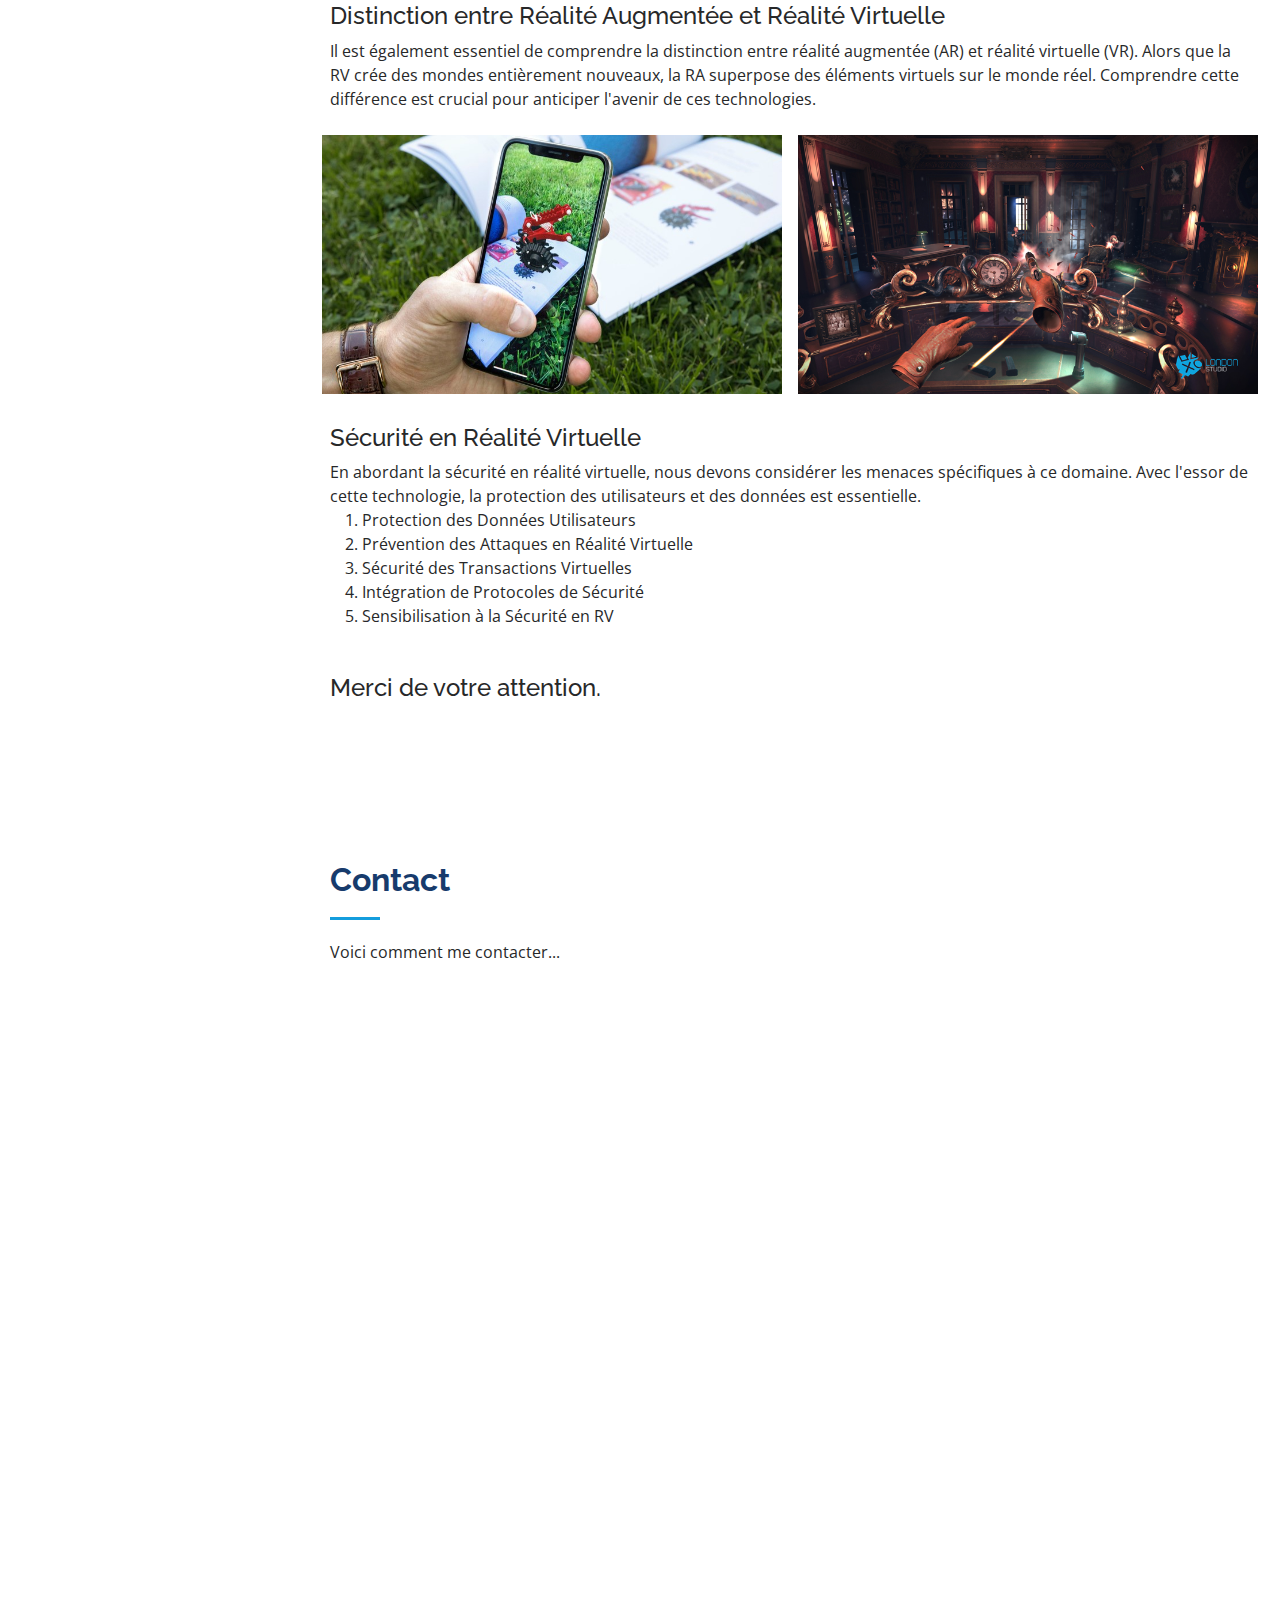
==== commit 8012775f: "Update index.html" ====
--- a/index.html
+++ b/index.html
@@ -252,6 +252,8 @@
               <li data-filter="*" class="filter-active">All</li>
               <li data-filter=".filter-app">App</li>
               <li data-filter=".filter-web">Web</li>
+              <li data-filter=".filter-pro">Pro</li>
+
             </ul>
           </div>
         </div>
@@ -279,7 +281,15 @@
           </div>
 
         
-
+          <div class="col-lg-4 col-md-6 portfolio-item filter-web">
+            <div class="portfolio-wrap">
+              <img src="assets\img\portfolio\reborn.png" class="img-fluid" alt="">
+              <div class="portfolio-links">
+                <a href="assets\img\portfolio\reborn.png" data-gallery="portfolioGallery" class="portfolio-lightbox" title="Web 2"><i class="bx bx-plus"></i></a>
+                <a href="portfolio-details.html" title="More Details"><i class="bx bx-link"></i></a>
+              </div>
+            </div>
+          </div>
          
 
          
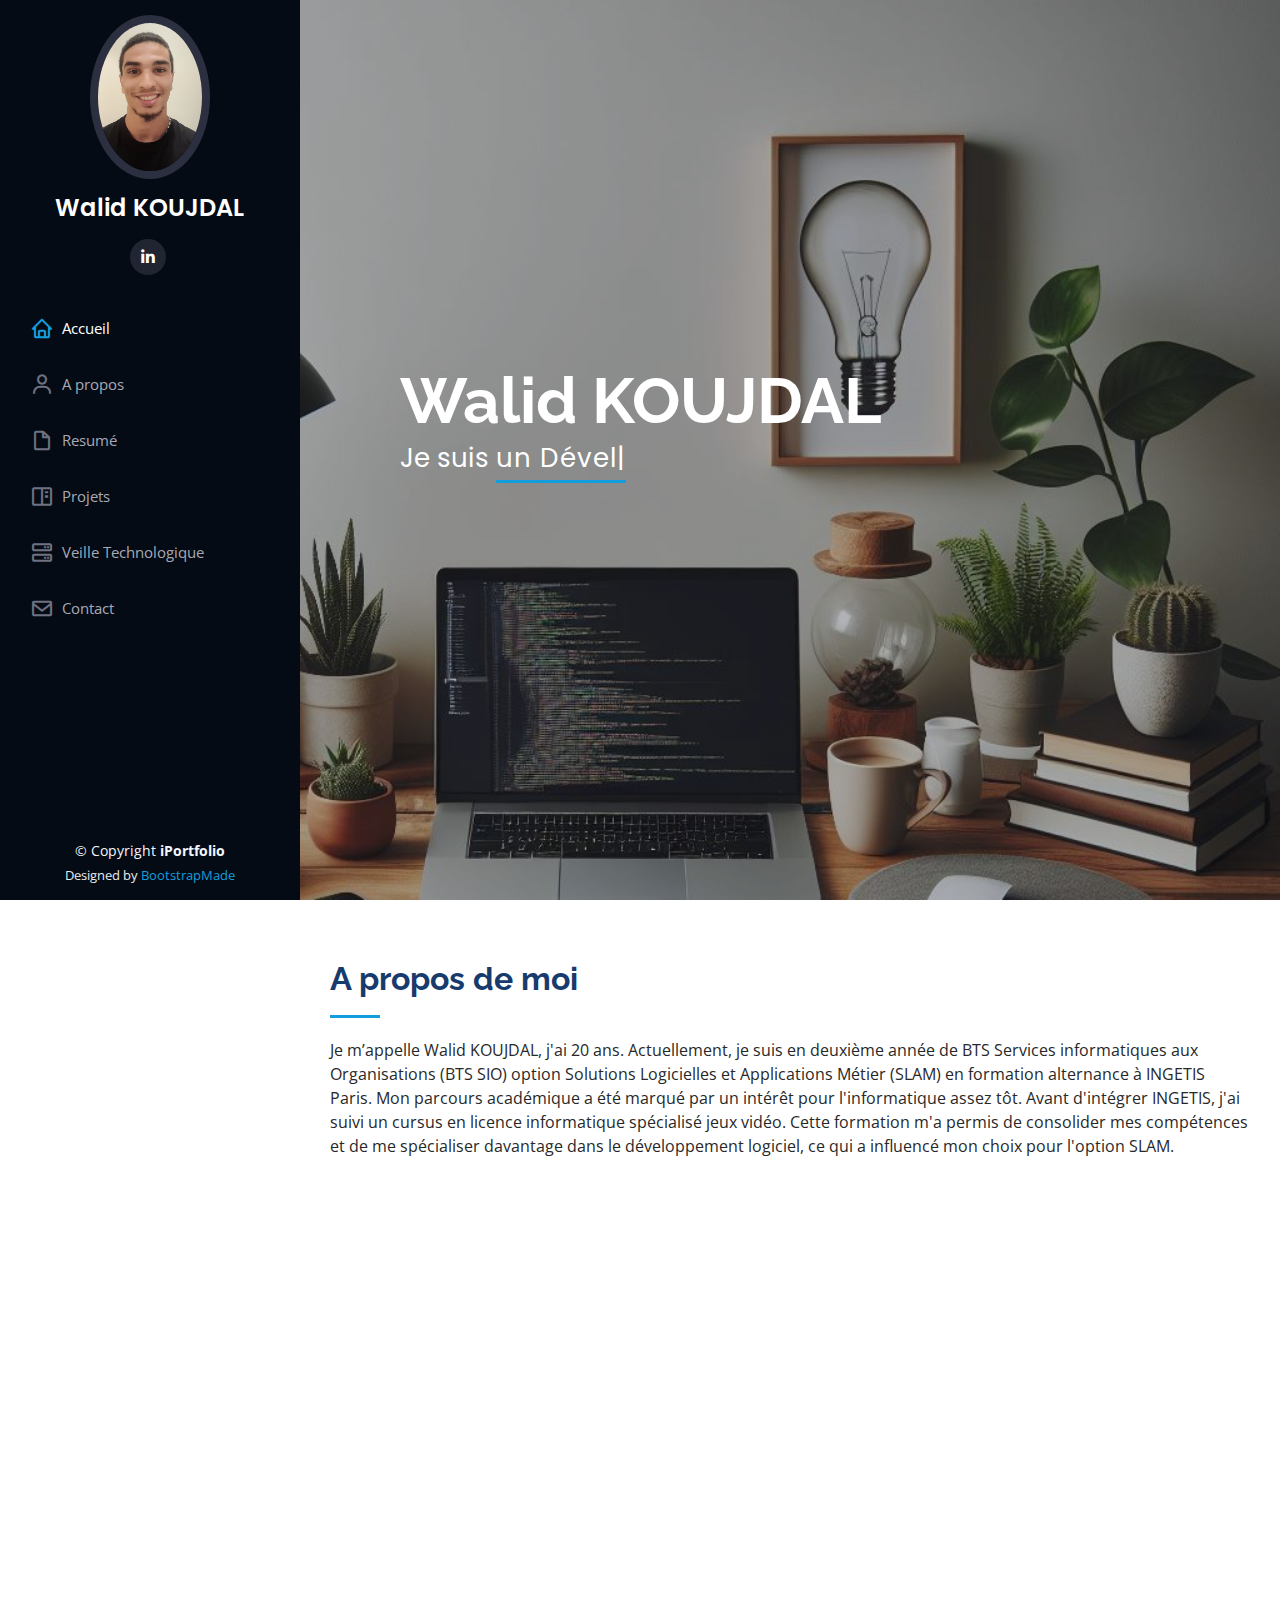
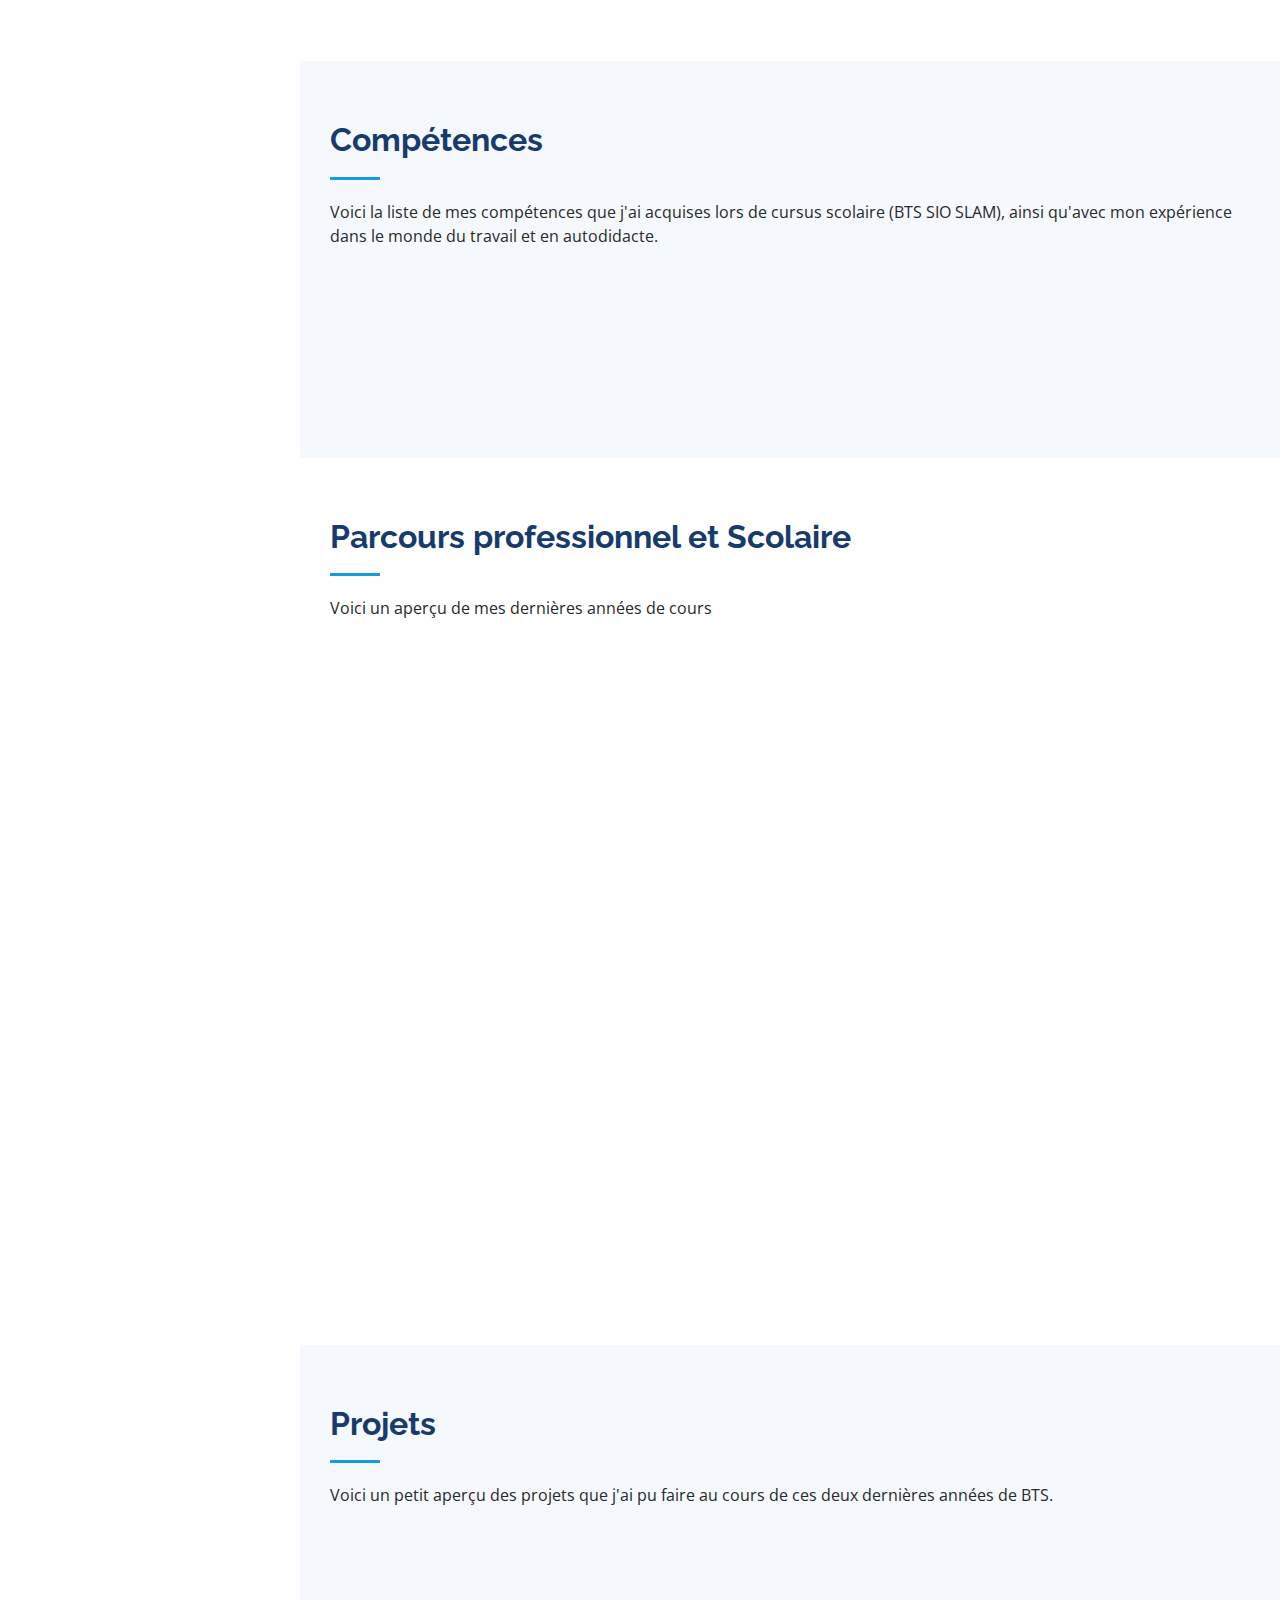
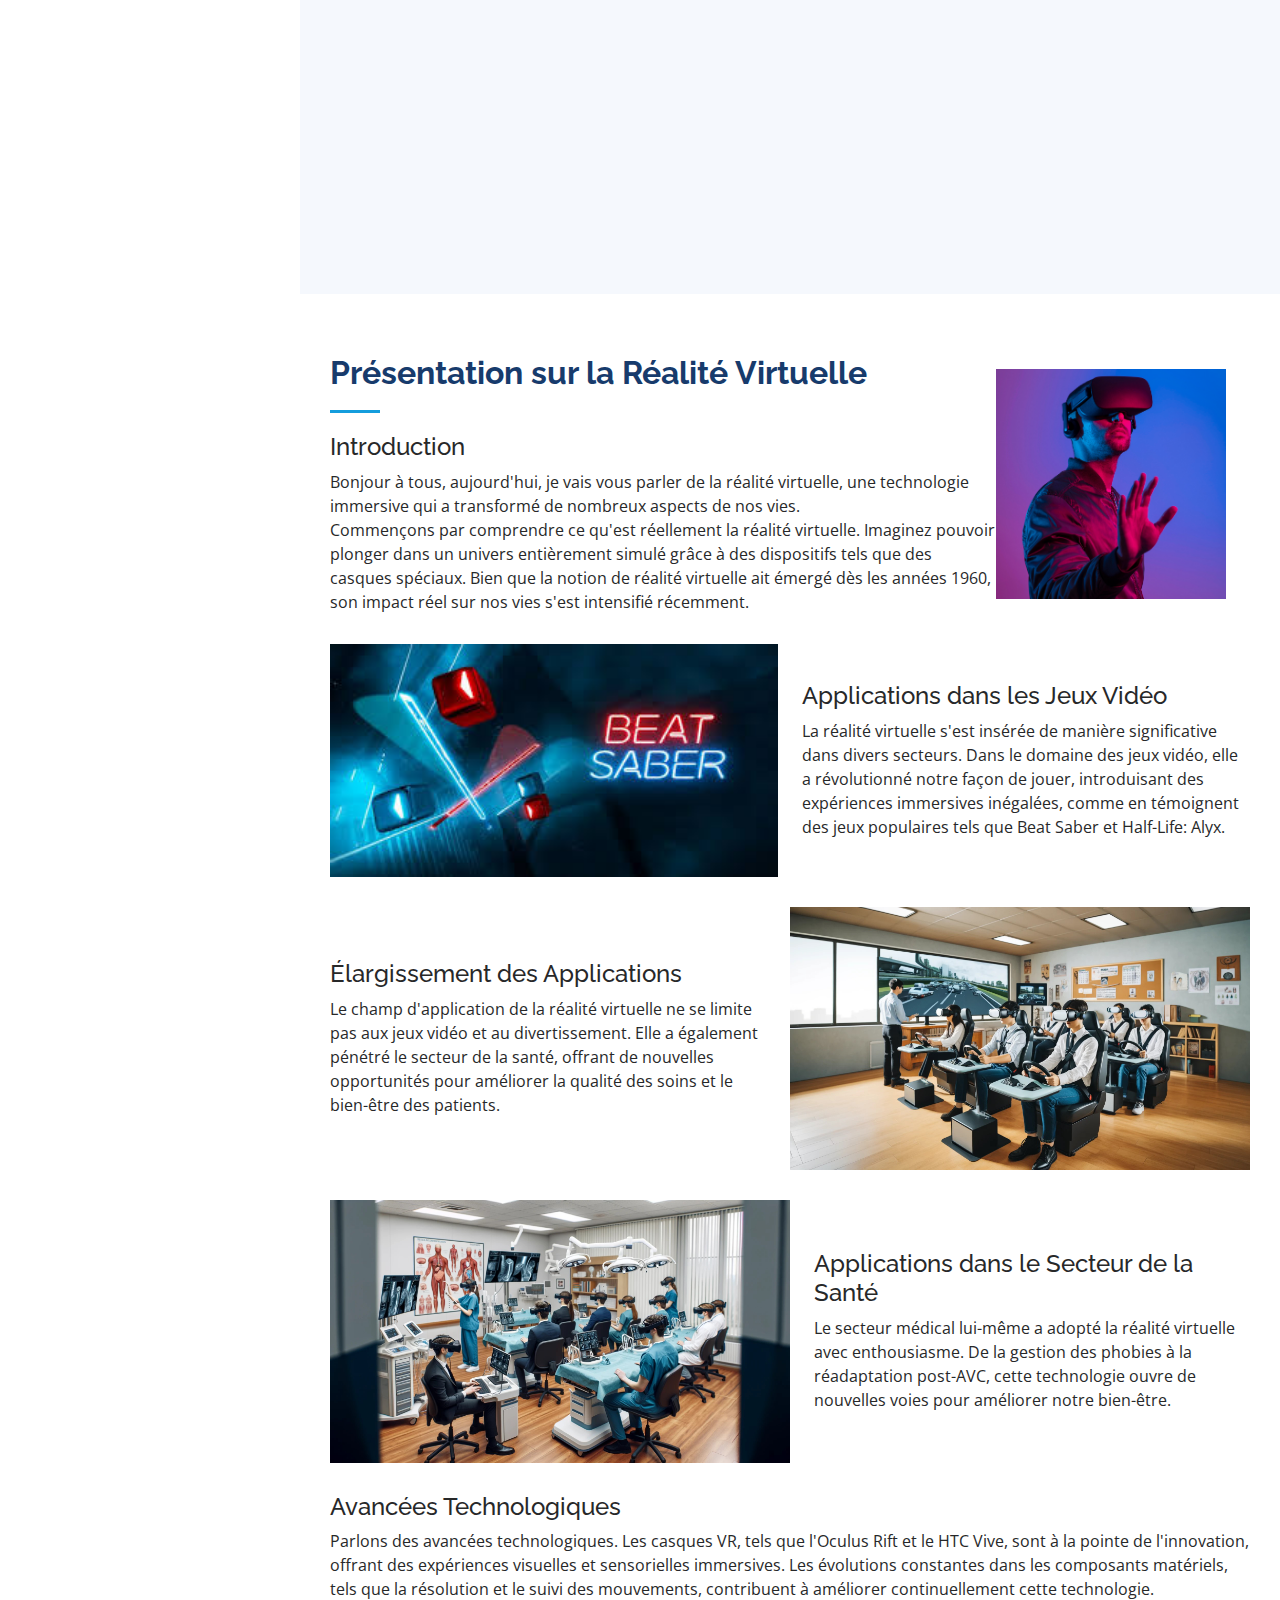
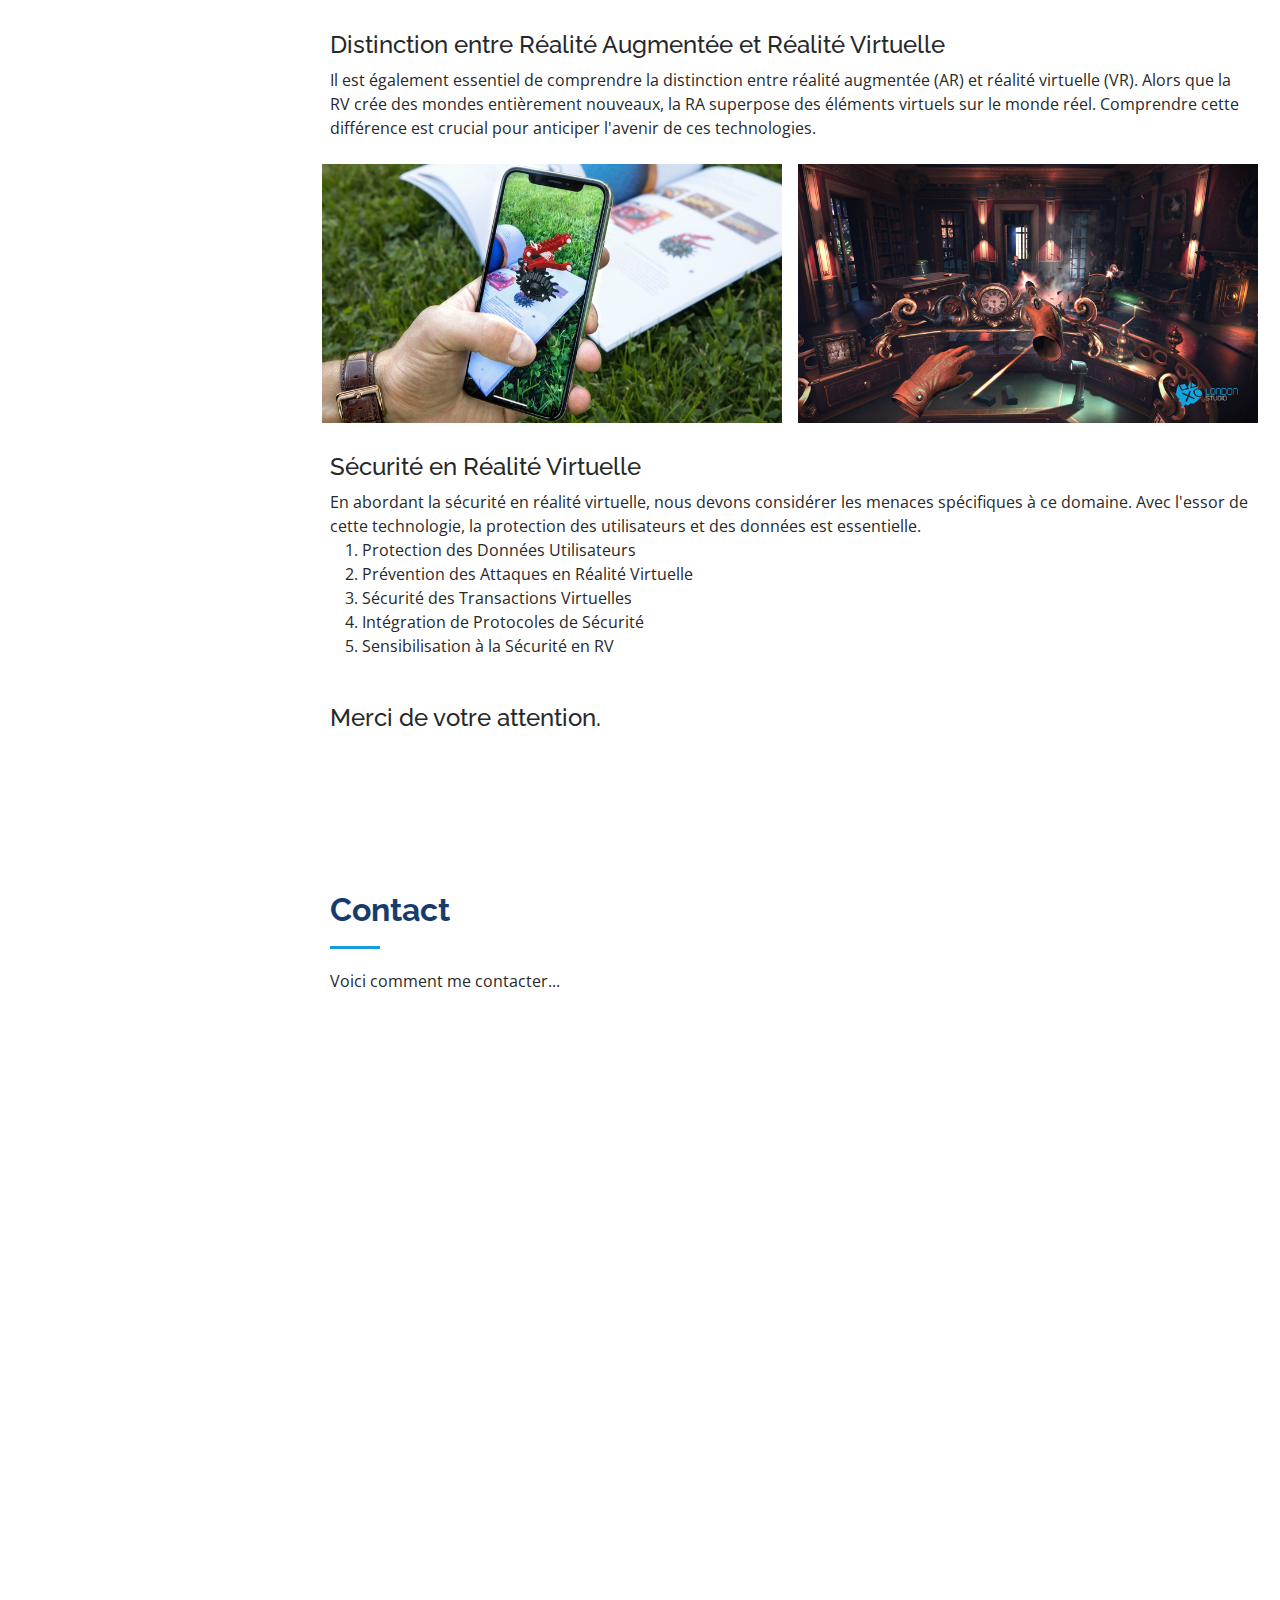
==== commit 85fffa7a: "oudfhlidusfhb" ====
--- a/index.html
+++ b/index.html
@@ -281,12 +281,12 @@
           </div>
 
         
-          <div class="col-lg-4 col-md-6 portfolio-item filter-web">
+          <div class="col-lg-4 col-md-6 portfolio-item filter-pro">
             <div class="portfolio-wrap">
-              <img src="assets\img\portfolio\reborn.png" class="img-fluid" alt="">
+              <img src="assets\img\portfolio\Logo.png" class="img-fluid" alt="">
               <div class="portfolio-links">
-                <a href="assets\img\portfolio\reborn.png" data-gallery="portfolioGallery" class="portfolio-lightbox" title="Web 2"><i class="bx bx-plus"></i></a>
-                <a href="portfolio-details.html" title="More Details"><i class="bx bx-link"></i></a>
+                <a href="assets\img\portfolio\Logo.png" data-gallery="portfolioGallery" class="portfolio-lightbox" title="Web 2"><i class="bx bx-plus"></i></a>
+                <a href="portfolio-details3.html" title="More Details"><i class="bx bx-link"></i></a>
               </div>
             </div>
           </div>
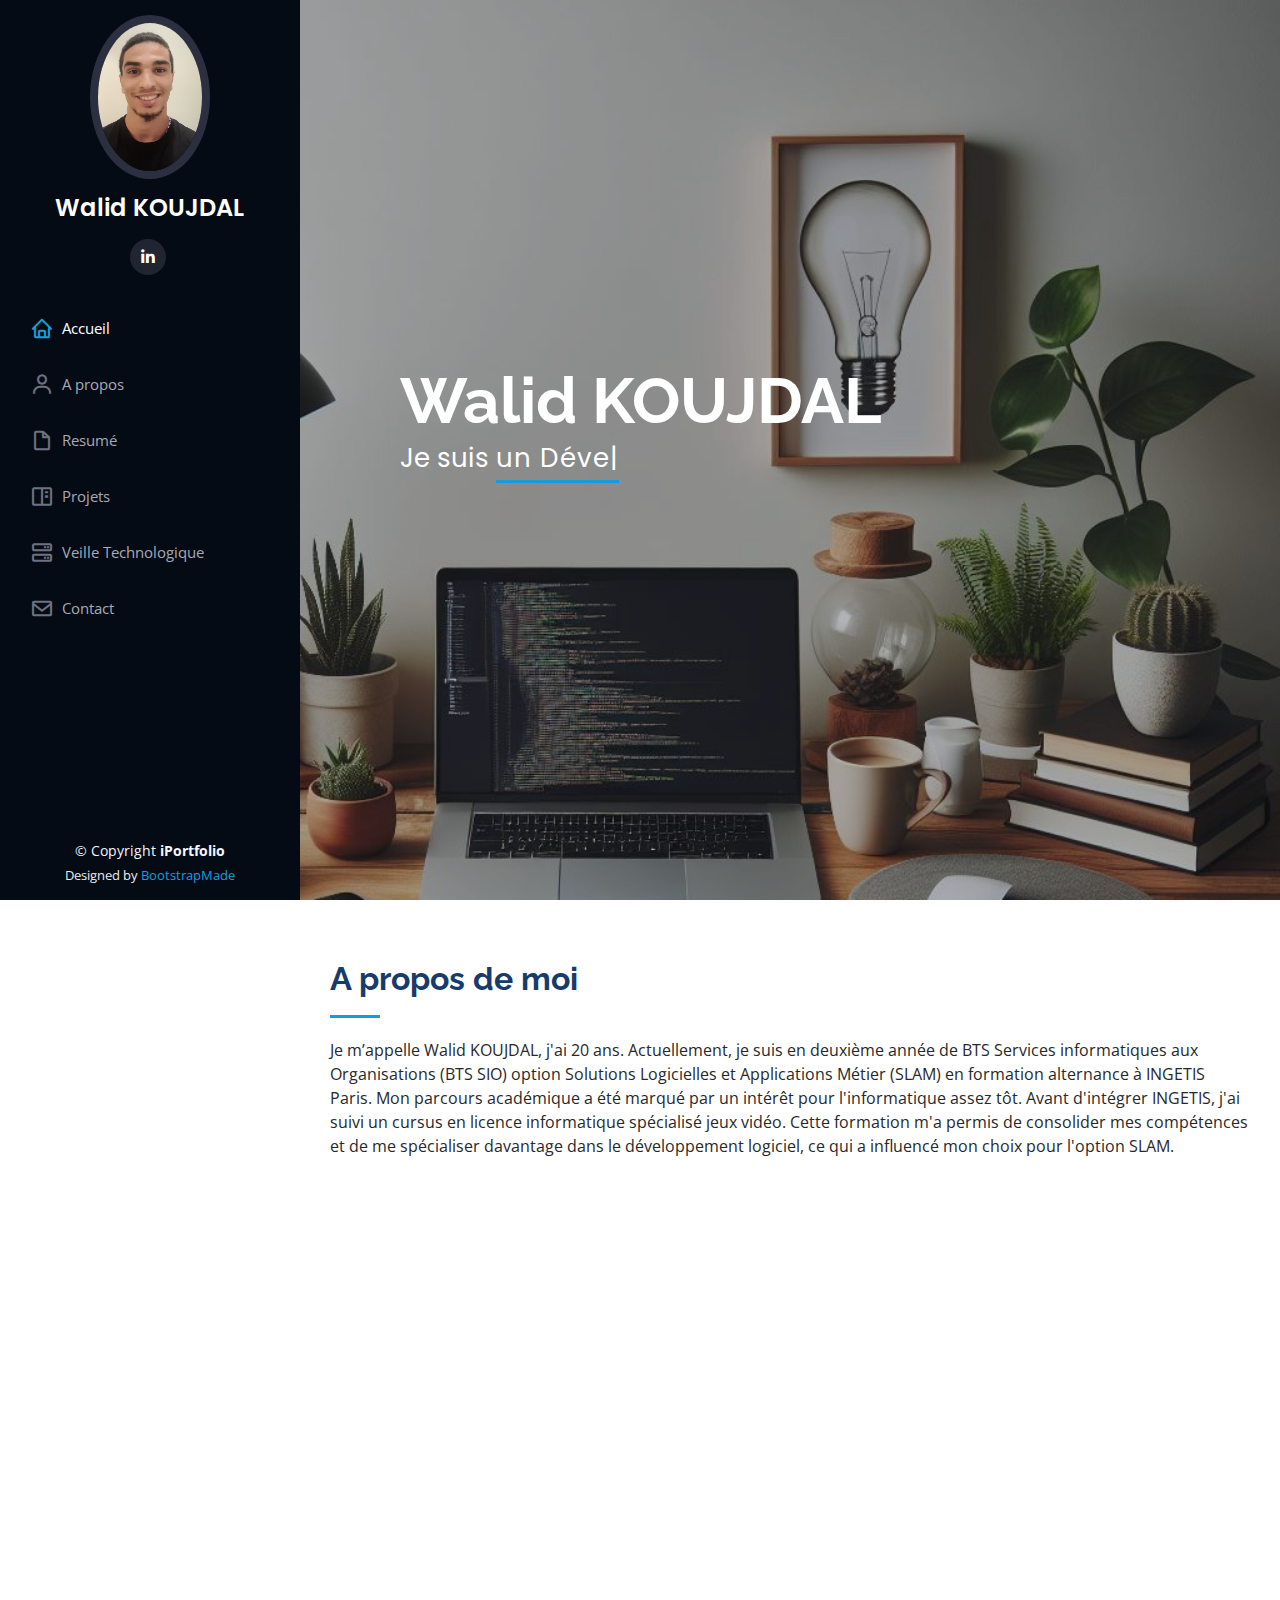
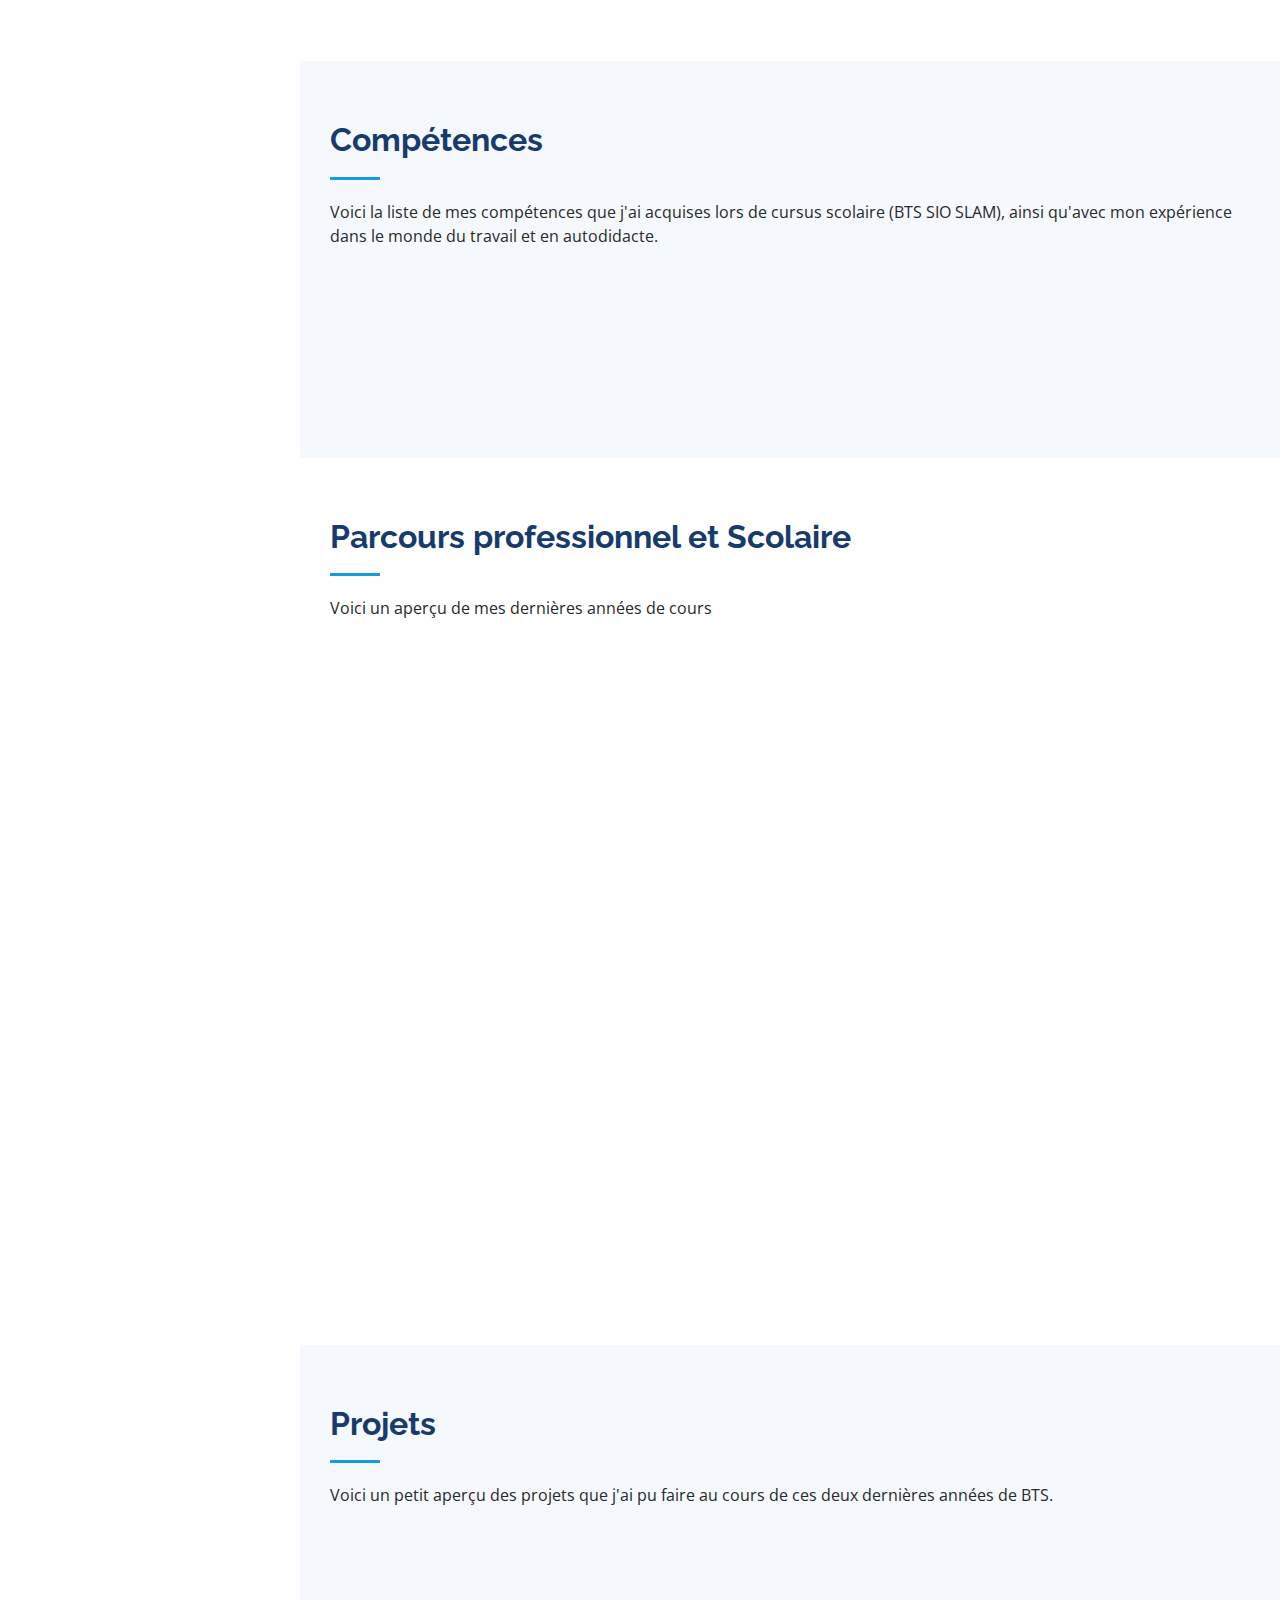
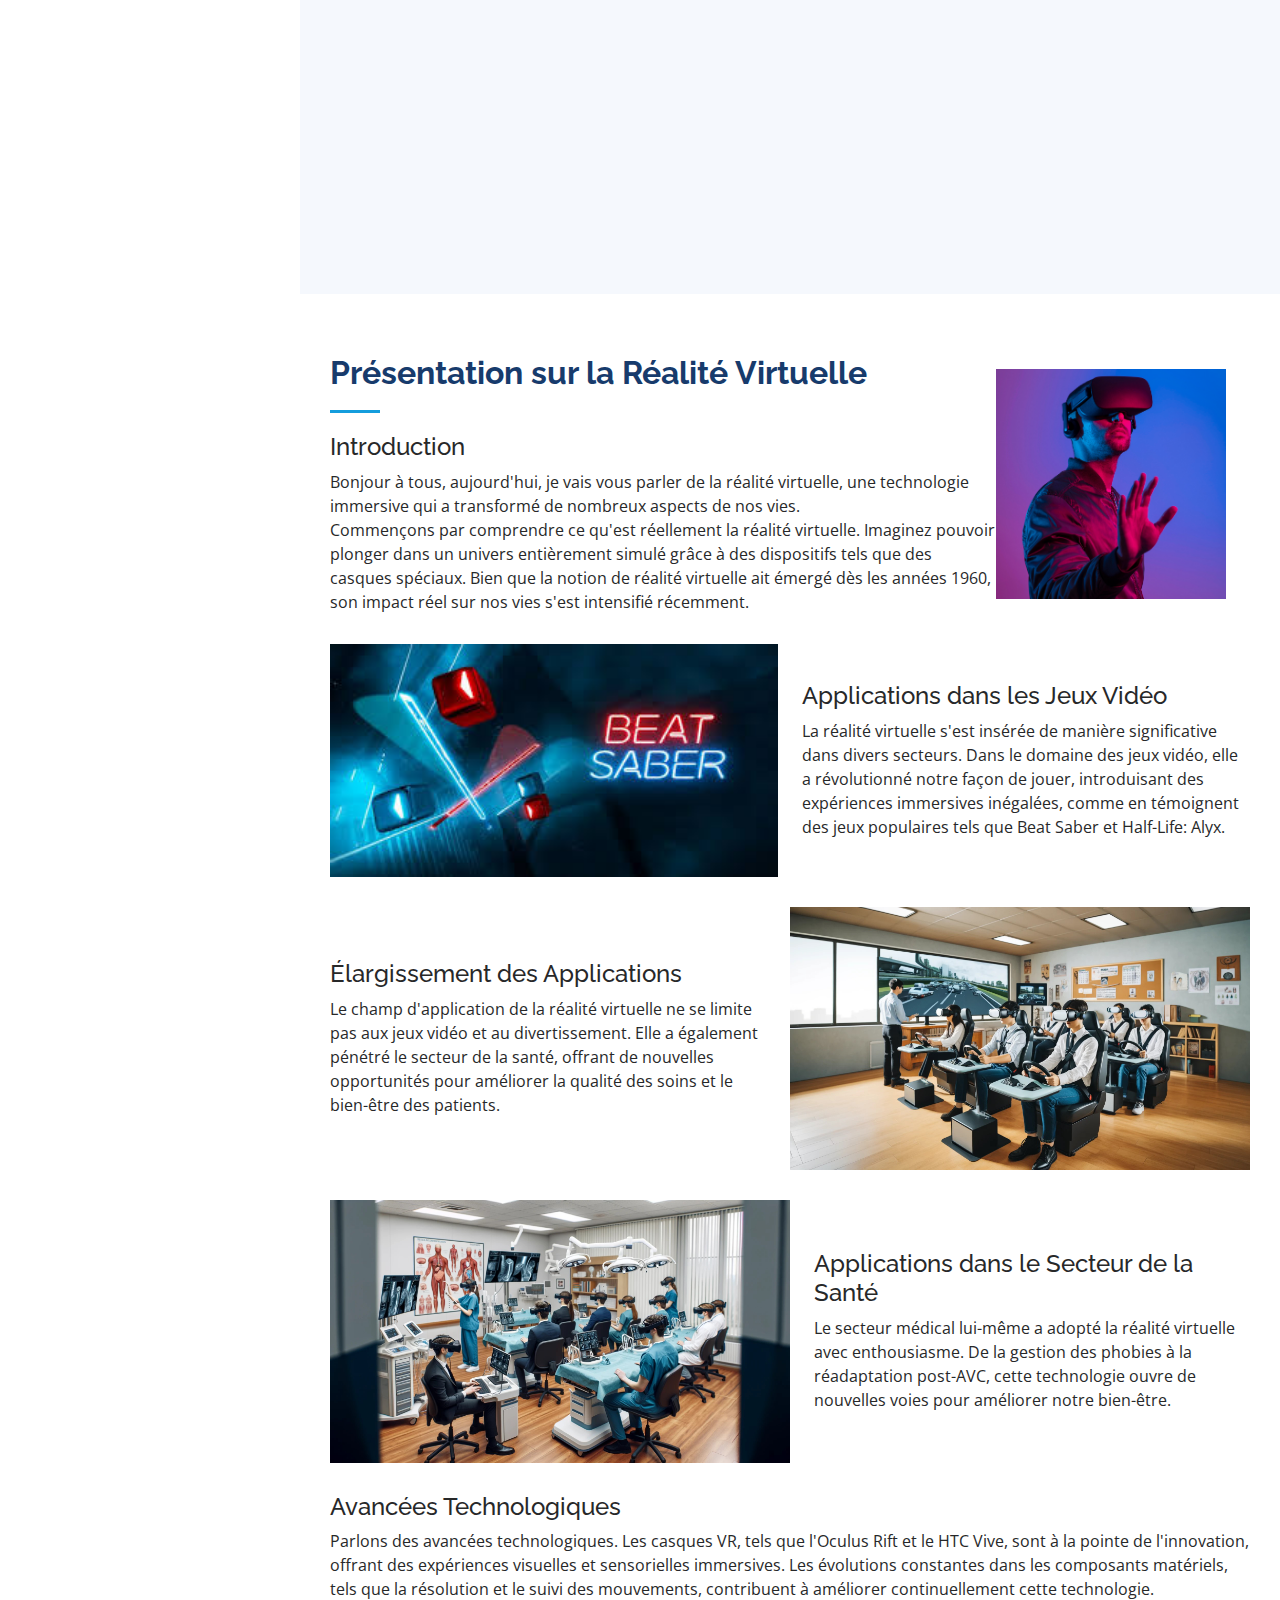
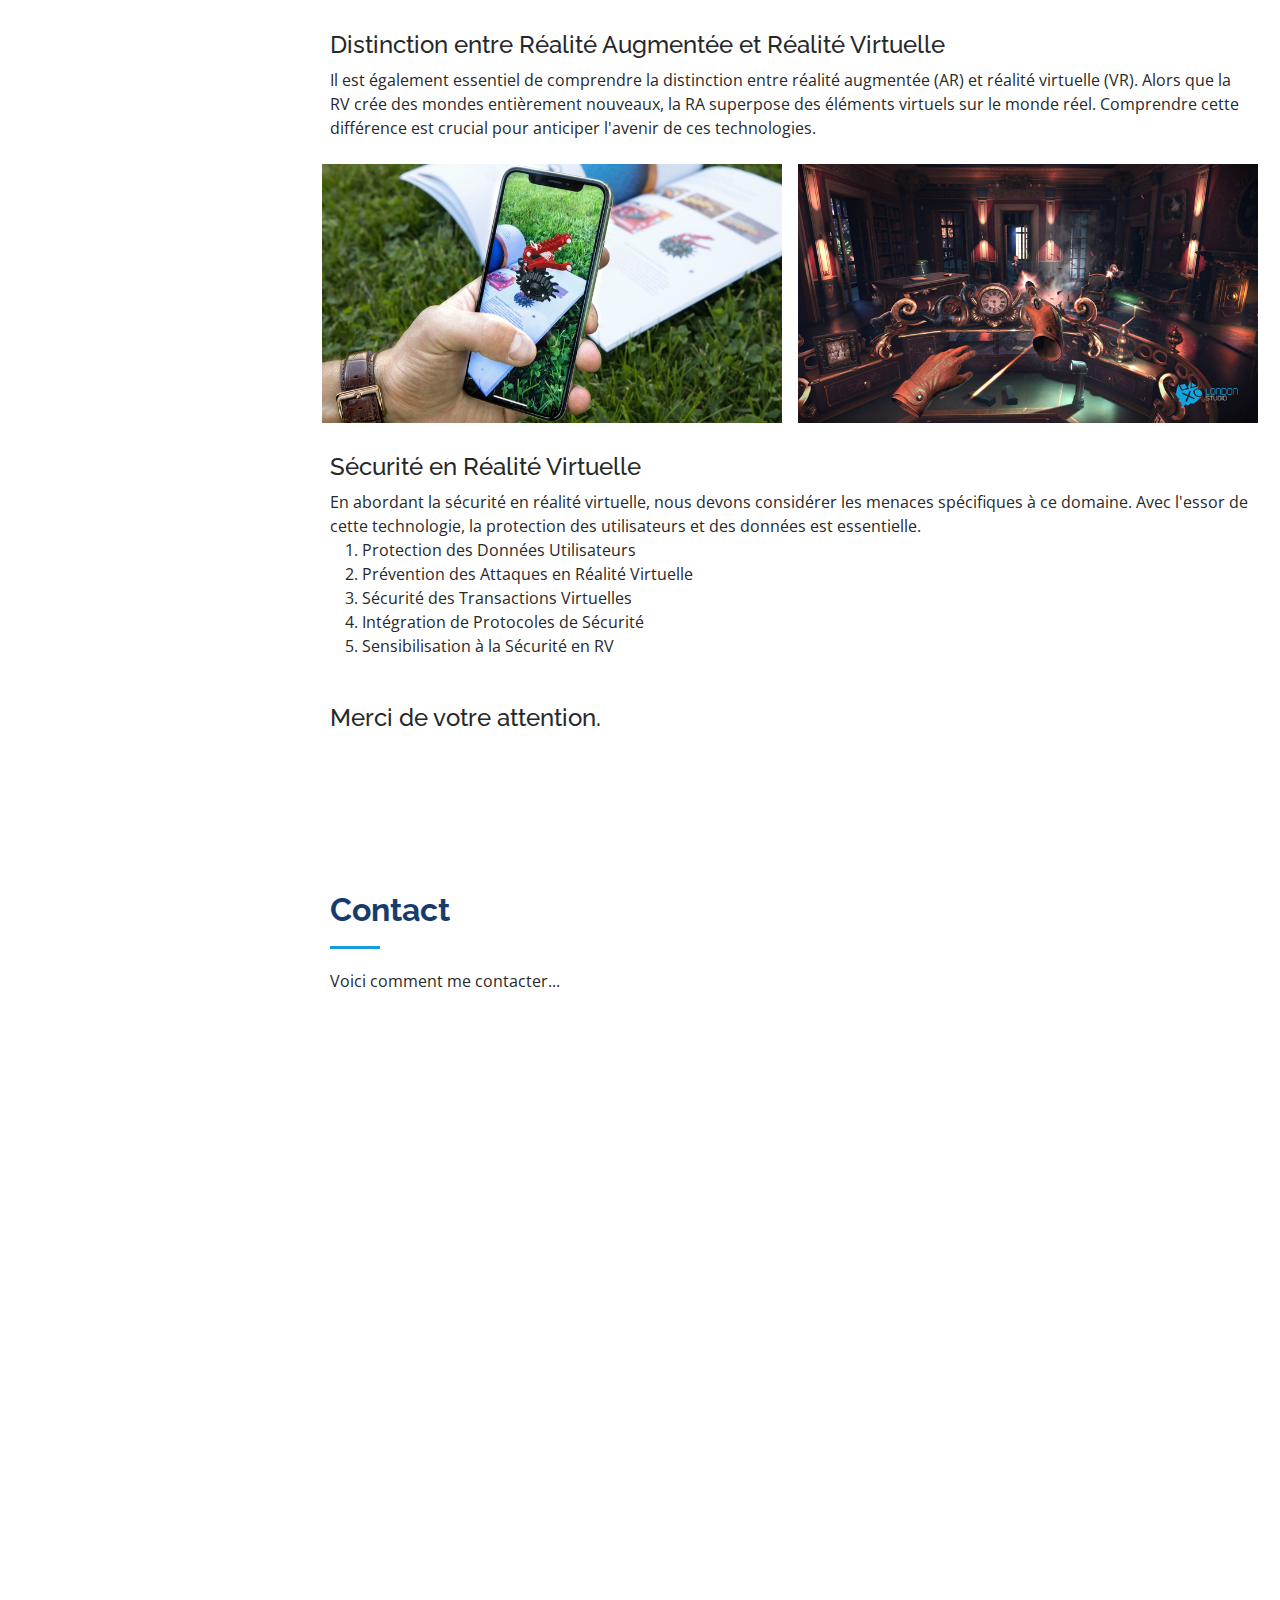
==== commit d6ddce34: "Update index.html" ====
--- a/index.html
+++ b/index.html
@@ -224,7 +224,7 @@
           
           <div class="resume-item">
             <h4>Conception officielle du site web</h4>
-            <h5>Octobre 2023 - Décembre 2023</h5>
+            <h5>Octobre 2023 - juillet 2024</h5>
             <p><em>Paris</em></p>
             <ul>
                 <li>Création du site pour depannage</li>
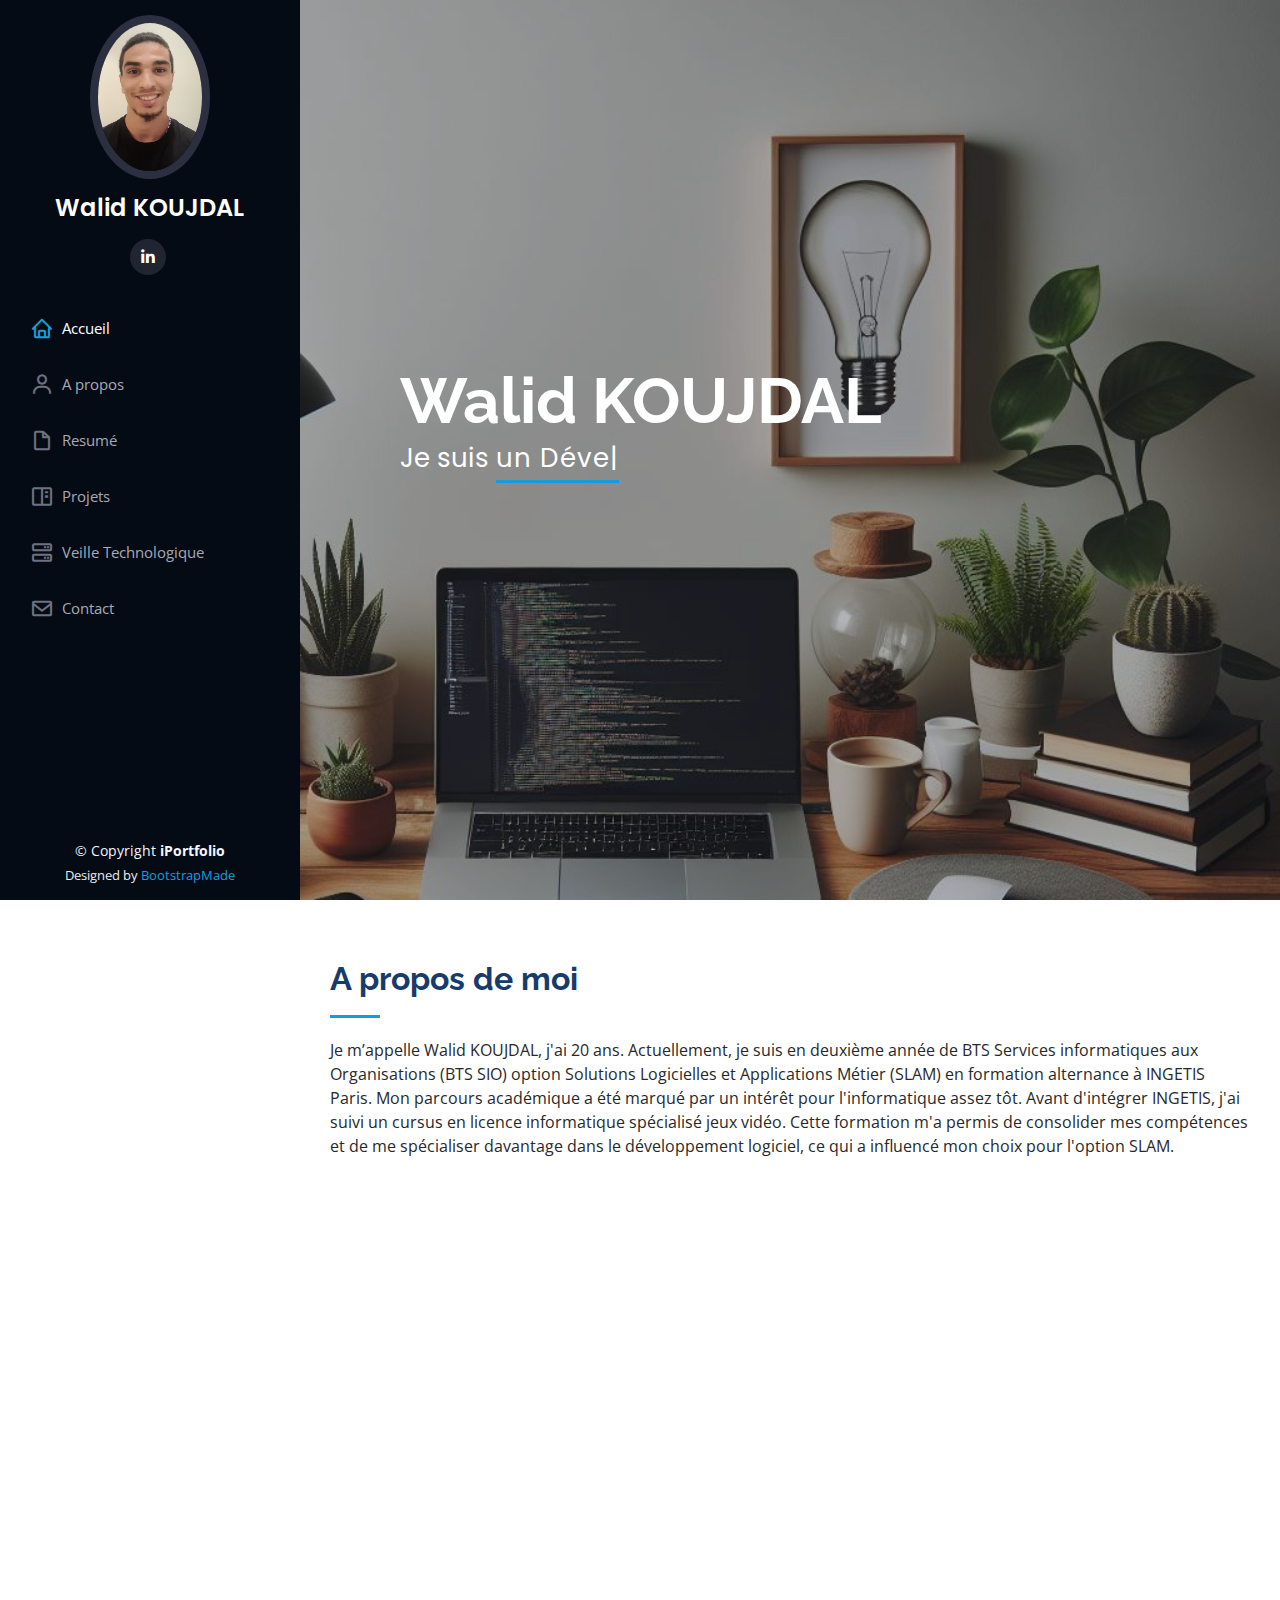
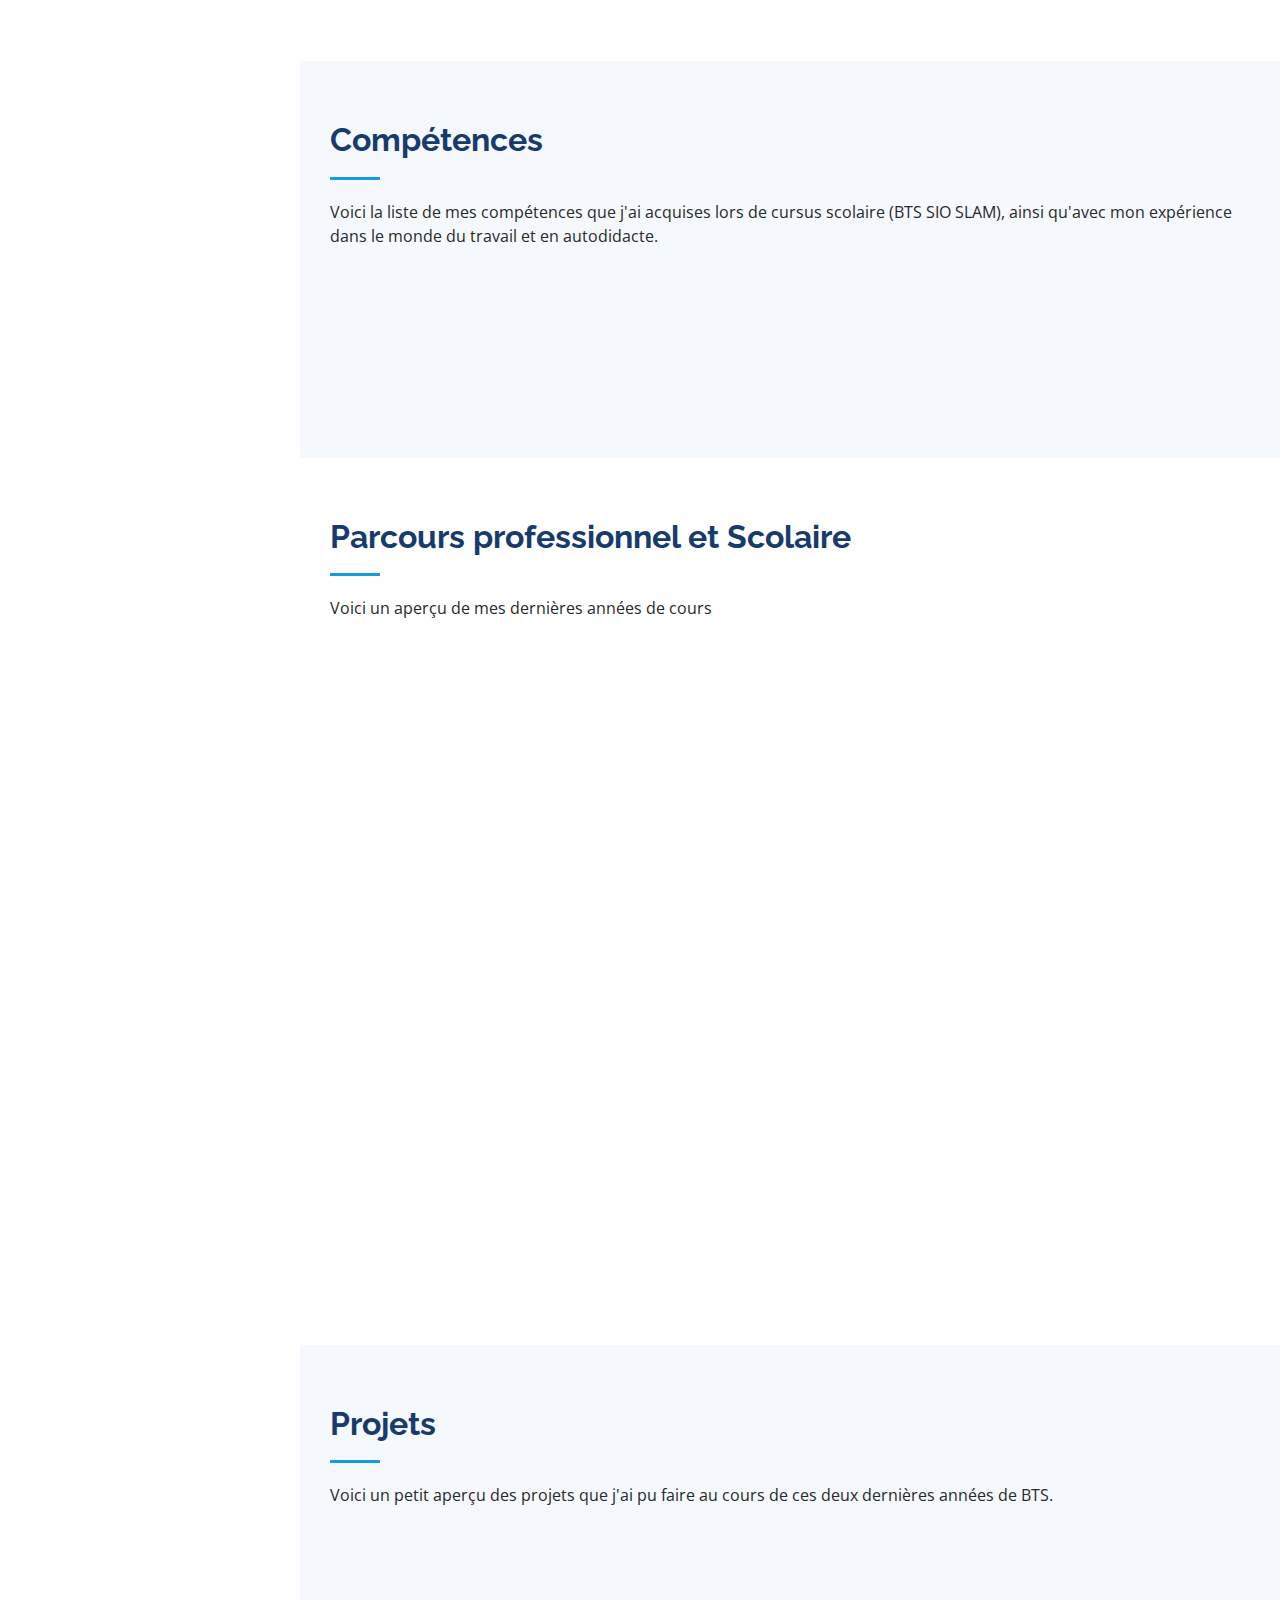
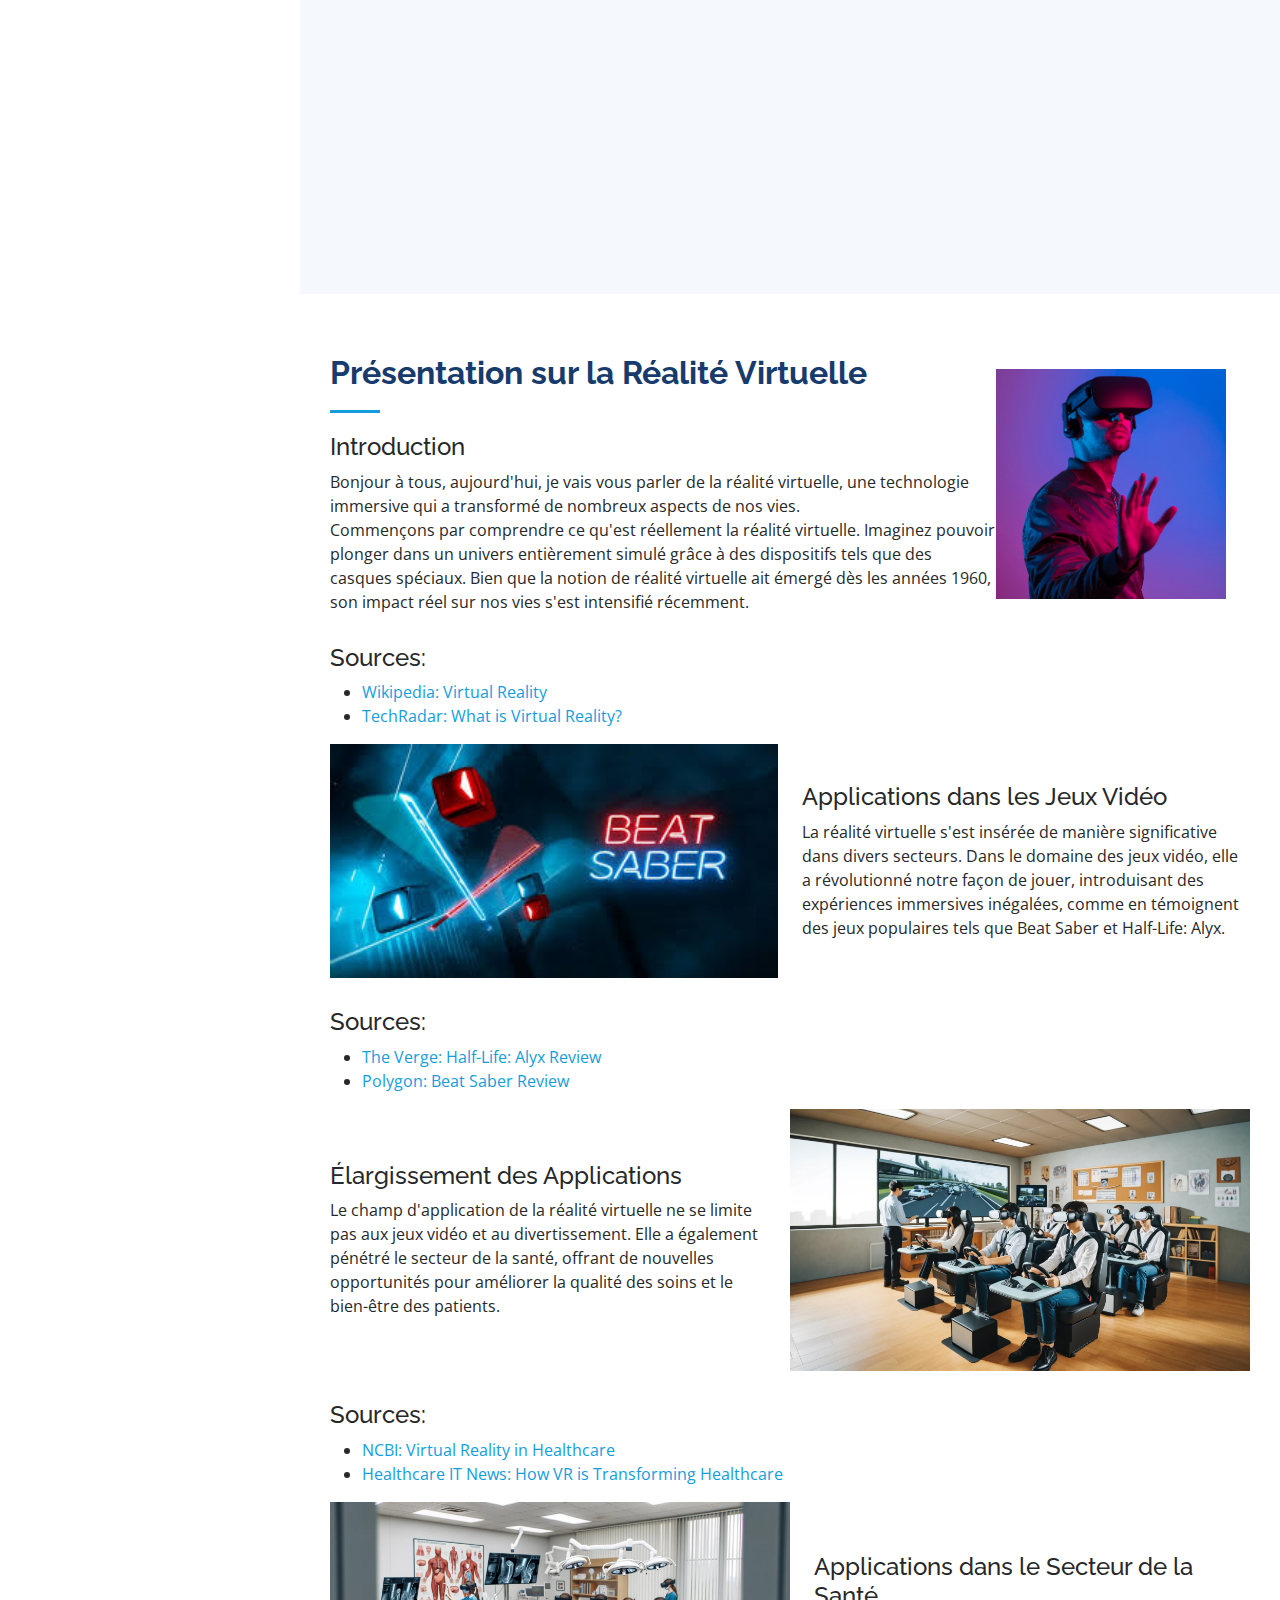
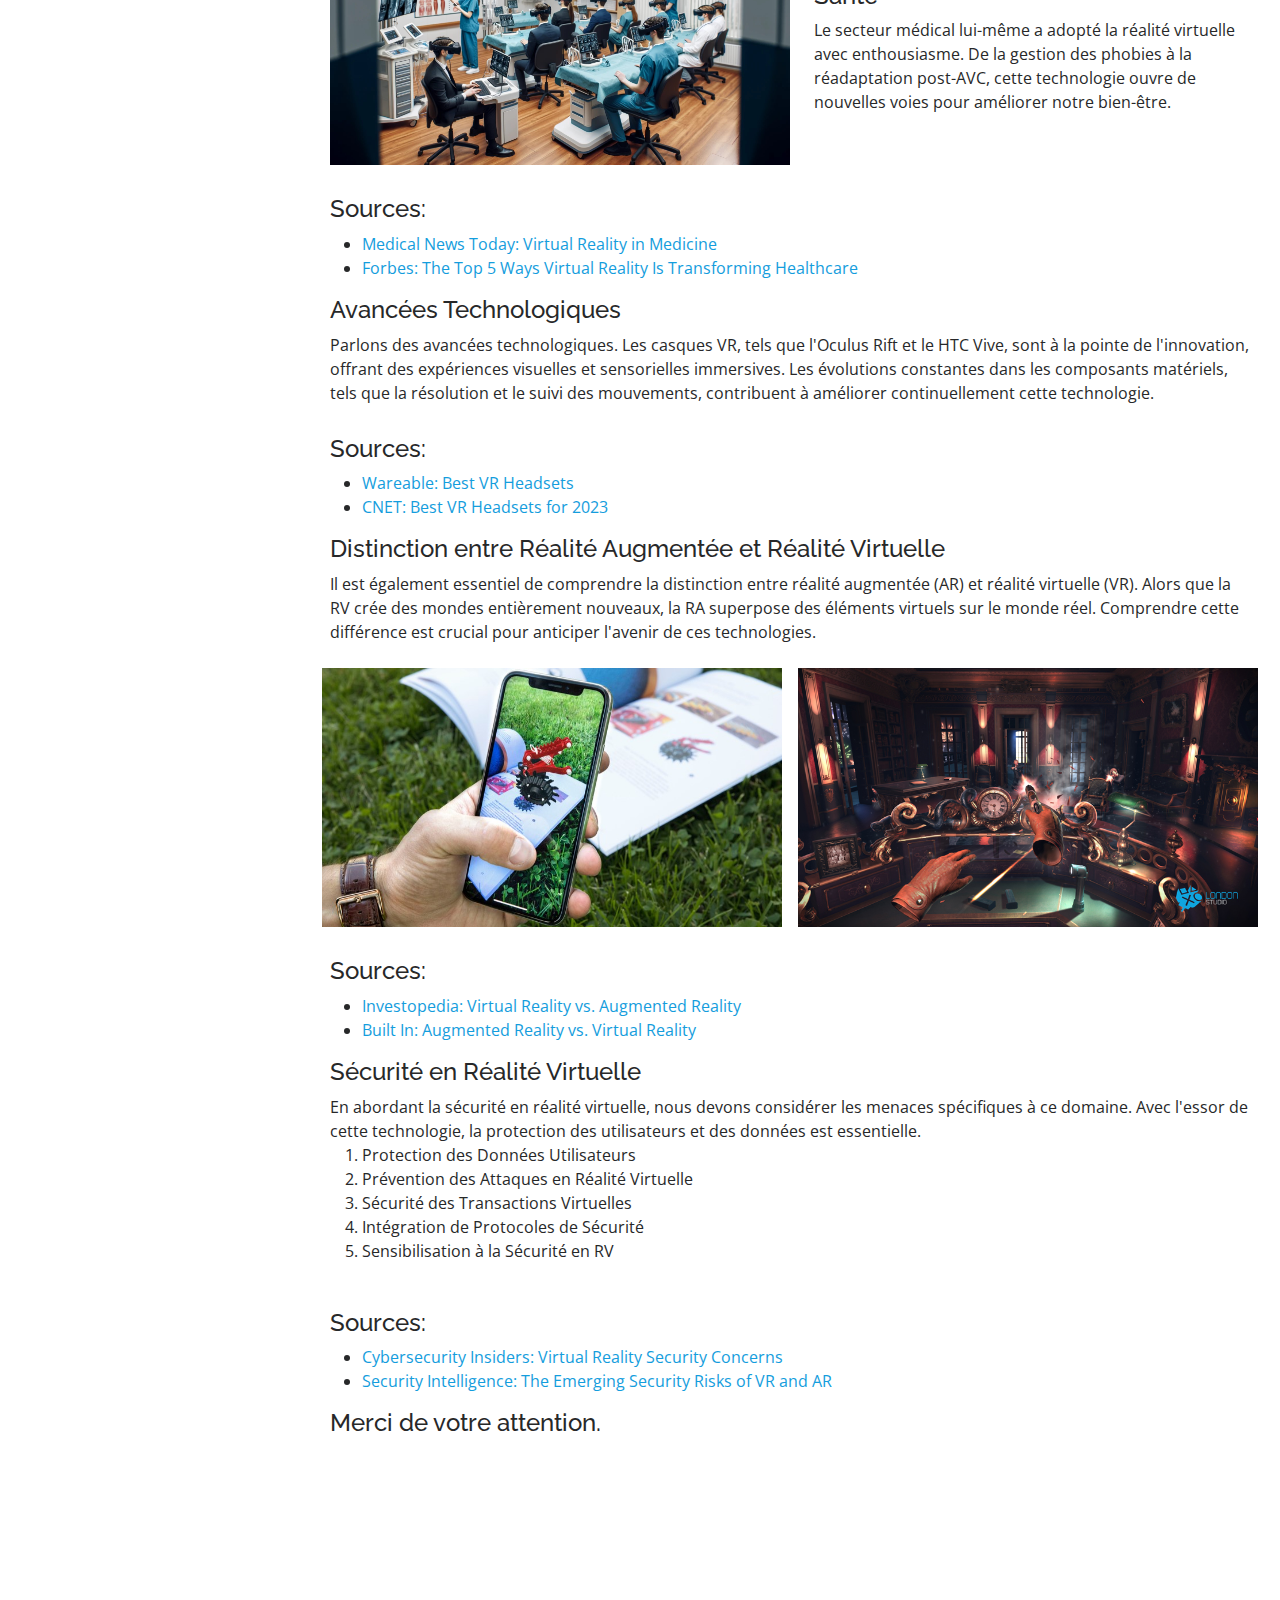
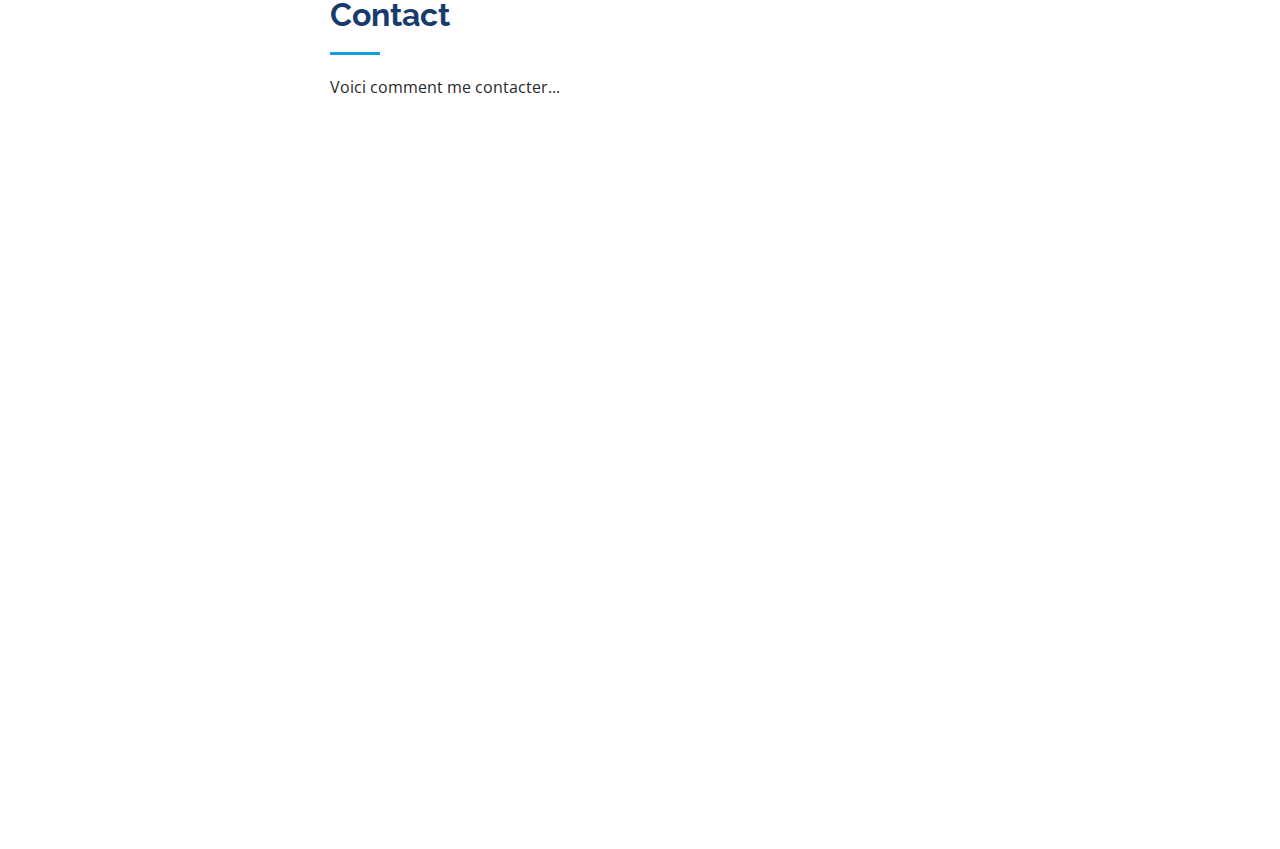
==== commit f7ac55b5: "Update index.html" ====
--- a/index.html
+++ b/index.html
@@ -305,74 +305,119 @@
 
     <div class="section-title d-flex align-items-center justify-content-center">
       <div>
-    <h2>Présentation sur la Réalité Virtuelle</h2>
-    <h4>Introduction</h4>
-    <p>Bonjour à tous, aujourd'hui, je vais vous parler de la réalité virtuelle, une technologie immersive qui a transformé de nombreux aspects de nos vies.</p>
-    <p>Commençons par comprendre ce qu'est réellement la réalité virtuelle. Imaginez pouvoir plonger dans un univers entièrement simulé grâce à des dispositifs tels que des casques spéciaux. Bien que la notion de réalité virtuelle ait émergé dès les années 1960, son impact réel sur nos vies s'est intensifié récemment.</p>
-  </div>
-    <img src="assets/img/portfolio/VR.jpg" class="img-fluid me-4 w-25" alt="Application de la VR en médecine">
-
-  </div>
-
+          <h2>Présentation sur la Réalité Virtuelle</h2>
+          <h4>Introduction</h4>
+          <p>Bonjour à tous, aujourd'hui, je vais vous parler de la réalité virtuelle, une technologie immersive qui a transformé de nombreux aspects de nos vies.</p>
+          <p>Commençons par comprendre ce qu'est réellement la réalité virtuelle. Imaginez pouvoir plonger dans un univers entièrement simulé grâce à des dispositifs tels que des casques spéciaux. Bien que la notion de réalité virtuelle ait émergé dès les années 1960, son impact réel sur nos vies s'est intensifié récemment.</p>
+      </div>
+      <img src="assets/img/portfolio/VR.jpg" class="img-fluid me-4 w-25" alt="Application de la VR en médecine">
+  </div>
+  <div>
+      <h4>Sources:</h4>
+      <ul>
+          <li><a href="https://en.wikipedia.org/wiki/Virtual_reality">Wikipedia: Virtual Reality</a></li>
+          <li><a href="https://www.techradar.com/news/what-is-virtual-reality">TechRadar: What is Virtual Reality?</a></li>
+      </ul>
+  </div>
+  
   <div class="section-title d-flex align-items-center justify-content-start flex-row-reverse">
-    <div class="w-50">
-    <h4>Applications dans les Jeux Vidéo</h4>
-    <p>La réalité virtuelle s'est insérée de manière significative dans divers secteurs. Dans le domaine des jeux vidéo, elle a révolutionné notre façon de jouer, introduisant des expériences immersives inégalées, comme en témoignent des jeux populaires tels que Beat Saber et Half-Life: Alyx.</p>
-  </div>
-    <img src="assets/img/portfolio/BeatSaber.jpeg" class="img-fluid me-4 w-50" alt="Application de la VR en médecine">
-  </div>
-
-<div class="section-title d-flex align-items-center justify-content-center">
-  <div>
-    <h4>Élargissement des Applications</h4>
-    <p>Le champ d'application de la réalité virtuelle ne se limite pas aux jeux vidéo et au divertissement. Elle a également pénétré le secteur de la santé, offrant de nouvelles opportunités pour améliorer la qualité des soins et le bien-être des patients.</p>
-  </div>
-    <img src="assets\img\portfolio\VRAutoecole.jpg" class="img-fluid ms-4 w-50" alt="Application de la VR en auto-école">
-        
-  </div>
-
-
+      <div class="w-50">
+          <h4>Applications dans les Jeux Vidéo</h4>
+          <p>La réalité virtuelle s'est insérée de manière significative dans divers secteurs. Dans le domaine des jeux vidéo, elle a révolutionné notre façon de jouer, introduisant des expériences immersives inégalées, comme en témoignent des jeux populaires tels que Beat Saber et Half-Life: Alyx.</p>
+      </div>
+      <img src="assets/img/portfolio/BeatSaber.jpeg" class="img-fluid me-4 w-50" alt="Application de la VR en médecine">
+  </div>
+  <div>
+      <h4>Sources:</h4>
+      <ul>
+          <li><a href="https://www.theverge.com/2020/3/23/21188663/half-life-alyx-review-valve-vr-game-steam">The Verge: Half-Life: Alyx Review</a></li>
+          <li><a href="https://www.polygon.com/reviews/2019/5/21/18634070/beat-saber-psvr-review-playstation-4">Polygon: Beat Saber Review</a></li>
+      </ul>
+  </div>
+  
+  <div class="section-title d-flex align-items-center justify-content-center">
+      <div>
+          <h4>Élargissement des Applications</h4>
+          <p>Le champ d'application de la réalité virtuelle ne se limite pas aux jeux vidéo et au divertissement. Elle a également pénétré le secteur de la santé, offrant de nouvelles opportunités pour améliorer la qualité des soins et le bien-être des patients.</p>
+      </div>
+      <img src="assets/img/portfolio/VRAutoecole.jpg" class="img-fluid ms-4 w-50" alt="Application de la VR en auto-école">
+  </div>
+  <div>
+      <h4>Sources:</h4>
+      <ul>
+          <li><a href="https://www.ncbi.nlm.nih.gov/pmc/articles/PMC6025614/">NCBI: Virtual Reality in Healthcare</a></li>
+          <li><a href="https://www.healthcareitnews.com/news/how-vr-transforming-healthcare">Healthcare IT News: How VR is Transforming Healthcare</a></li>
+      </ul>
+  </div>
+  
   <div class="section-title d-flex align-items-center justify-content-center flex-row-reverse">
-    <div>
-  <h4>Applications dans le Secteur de la Santé</h4>
-  <p>Le secteur médical lui-même a adopté la réalité virtuelle avec enthousiasme. De la gestion des phobies à la réadaptation post-AVC, cette technologie ouvre de nouvelles voies pour améliorer notre bien-être.</p>
-</div>
-  <img src="assets/img/portfolio/VRMedcin.jpg" class="img-fluid me-4 w-50" alt="Application de la VR en médecine">
-</div>
-
-
-<div class="section-title">
-    <h4>Avancées Technologiques</h4>
-    <p>Parlons des avancées technologiques. Les casques VR, tels que l'Oculus Rift et le HTC Vive, sont à la pointe de l'innovation, offrant des expériences visuelles et sensorielles immersives. Les évolutions constantes dans les composants matériels, tels que la résolution et le suivi des mouvements, contribuent à améliorer continuellement cette technologie.</p>
-</div>
-
-<div class="section-title">
-    <h4>Distinction entre Réalité Augmentée et Réalité Virtuelle</h4>
-    <p>Il est également essentiel de comprendre la distinction entre réalité augmentée (AR) et réalité virtuelle (VR). Alors que la RV crée des mondes entièrement nouveaux, la RA superpose des éléments virtuels sur le monde réel. Comprendre cette différence est crucial pour anticiper l'avenir de ces technologies.</p>
-    <div class="d-flex align-items-center justify-content-center mt-4">
-    <img src="assets/img/portfolio/RA.jpg" class="img-fluid me-2 w-50" alt="Application de la VR en médecine">
-    <img src="assets/img/portfolio/vr1.jpg" class="img-fluid ms-2 w-50" alt="Application de la VR en médecine">
-  </div>
-  </div>
-
-<div class="section-title">
-    <h4>Sécurité en Réalité Virtuelle</h4>
-    <p>En abordant la sécurité en réalité virtuelle, nous devons considérer les menaces spécifiques à ce domaine. Avec l'essor de cette technologie, la protection des utilisateurs et des données est essentielle.</p>
-    <ol>
-        <li>Protection des Données Utilisateurs</li>
-        <li>Prévention des Attaques en Réalité Virtuelle</li>
-        <li>Sécurité des Transactions Virtuelles</li>
-        <li>Intégration de Protocoles de Sécurité</li>
-        <li>Sensibilisation à la Sécurité en RV</li>
-    </ol>
-</div>
-
-<div class="section-title">
-    <h4>Merci de votre attention.</h4>
-</div>
-
-  </div>
-</section><!-- End Services Section -->
+      <div>
+          <h4>Applications dans le Secteur de la Santé</h4>
+          <p>Le secteur médical lui-même a adopté la réalité virtuelle avec enthousiasme. De la gestion des phobies à la réadaptation post-AVC, cette technologie ouvre de nouvelles voies pour améliorer notre bien-être.</p>
+      </div>
+      <img src="assets/img/portfolio/VRMedcin.jpg" class="img-fluid me-4 w-50" alt="Application de la VR en médecine">
+  </div>
+  <div>
+      <h4>Sources:</h4>
+      <ul>
+          <li><a href="https://www.medicalnewstoday.com/articles/virtual-reality-in-medicine">Medical News Today: Virtual Reality in Medicine</a></li>
+          <li><a href="https://www.forbes.com/sites/bernardmarr/2020/11/13/the-top-5-ways-virtual-reality-is-transforming-healthcare/?sh=1d60e4ab65a1">Forbes: The Top 5 Ways Virtual Reality Is Transforming Healthcare</a></li>
+      </ul>
+  </div>
+  
+  <div class="section-title">
+      <h4>Avancées Technologiques</h4>
+      <p>Parlons des avancées technologiques. Les casques VR, tels que l'Oculus Rift et le HTC Vive, sont à la pointe de l'innovation, offrant des expériences visuelles et sensorielles immersives. Les évolutions constantes dans les composants matériels, tels que la résolution et le suivi des mouvements, contribuent à améliorer continuellement cette technologie.</p>
+  </div>
+  <div>
+      <h4>Sources:</h4>
+      <ul>
+          <li><a href="https://www.wareable.com/vr/best-vr-headsets">Wareable: Best VR Headsets</a></li>
+          <li><a href="https://www.cnet.com/tech/computing/best-vr-headsets/">CNET: Best VR Headsets for 2023</a></li>
+      </ul>
+  </div>
+  
+  <div class="section-title">
+      <h4>Distinction entre Réalité Augmentée et Réalité Virtuelle</h4>
+      <p>Il est également essentiel de comprendre la distinction entre réalité augmentée (AR) et réalité virtuelle (VR). Alors que la RV crée des mondes entièrement nouveaux, la RA superpose des éléments virtuels sur le monde réel. Comprendre cette différence est crucial pour anticiper l'avenir de ces technologies.</p>
+      <div class="d-flex align-items-center justify-content-center mt-4">
+          <img src="assets/img/portfolio/RA.jpg" class="img-fluid me-2 w-50" alt="Application de la VR en médecine">
+          <img src="assets/img/portfolio/vr1.jpg" class="img-fluid ms-2 w-50" alt="Application de la VR en médecine">
+      </div>
+  </div>
+  <div>
+      <h4>Sources:</h4>
+      <ul>
+          <li><a href="https://www.investopedia.com/articles/investing/033116/virtual-reality-vs-augmented-reality.asp">Investopedia: Virtual Reality vs. Augmented Reality</a></li>
+          <li><a href="https://builtin.com/augmented-reality/augmented-reality-vs-virtual-reality">Built In: Augmented Reality vs. Virtual Reality</a></li>
+      </ul>
+  </div>
+  
+  <div class="section-title">
+      <h4>Sécurité en Réalité Virtuelle</h4>
+      <p>En abordant la sécurité en réalité virtuelle, nous devons considérer les menaces spécifiques à ce domaine. Avec l'essor de cette technologie, la protection des utilisateurs et des données est essentielle.</p>
+      <ol>
+          <li>Protection des Données Utilisateurs</li>
+          <li>Prévention des Attaques en Réalité Virtuelle</li>
+          <li>Sécurité des Transactions Virtuelles</li>
+          <li>Intégration de Protocoles de Sécurité</li>
+          <li>Sensibilisation à la Sécurité en RV</li>
+      </ol>
+  </div>
+  <div>
+      <h4>Sources:</h4>
+      <ul>
+          <li><a href="https://www.cybersecurity-insiders.com/virtual-reality-security-concerns/">Cybersecurity Insiders: Virtual Reality Security Concerns</a></li>
+          <li><a href="https://securityintelligence.com/news/the-emerging-security-risks-of-vr-and-ar/">Security Intelligence: The Emerging Security Risks of VR and AR</a></li>
+      </ul>
+  </div>
+  
+  <div class="section-title">
+      <h4>Merci de votre attention.</h4>
+  </div>
+  </div>
+  </section><!-- End Services Section -->
+  
 
 
     <!-- ======= Contact Section ======= -->
